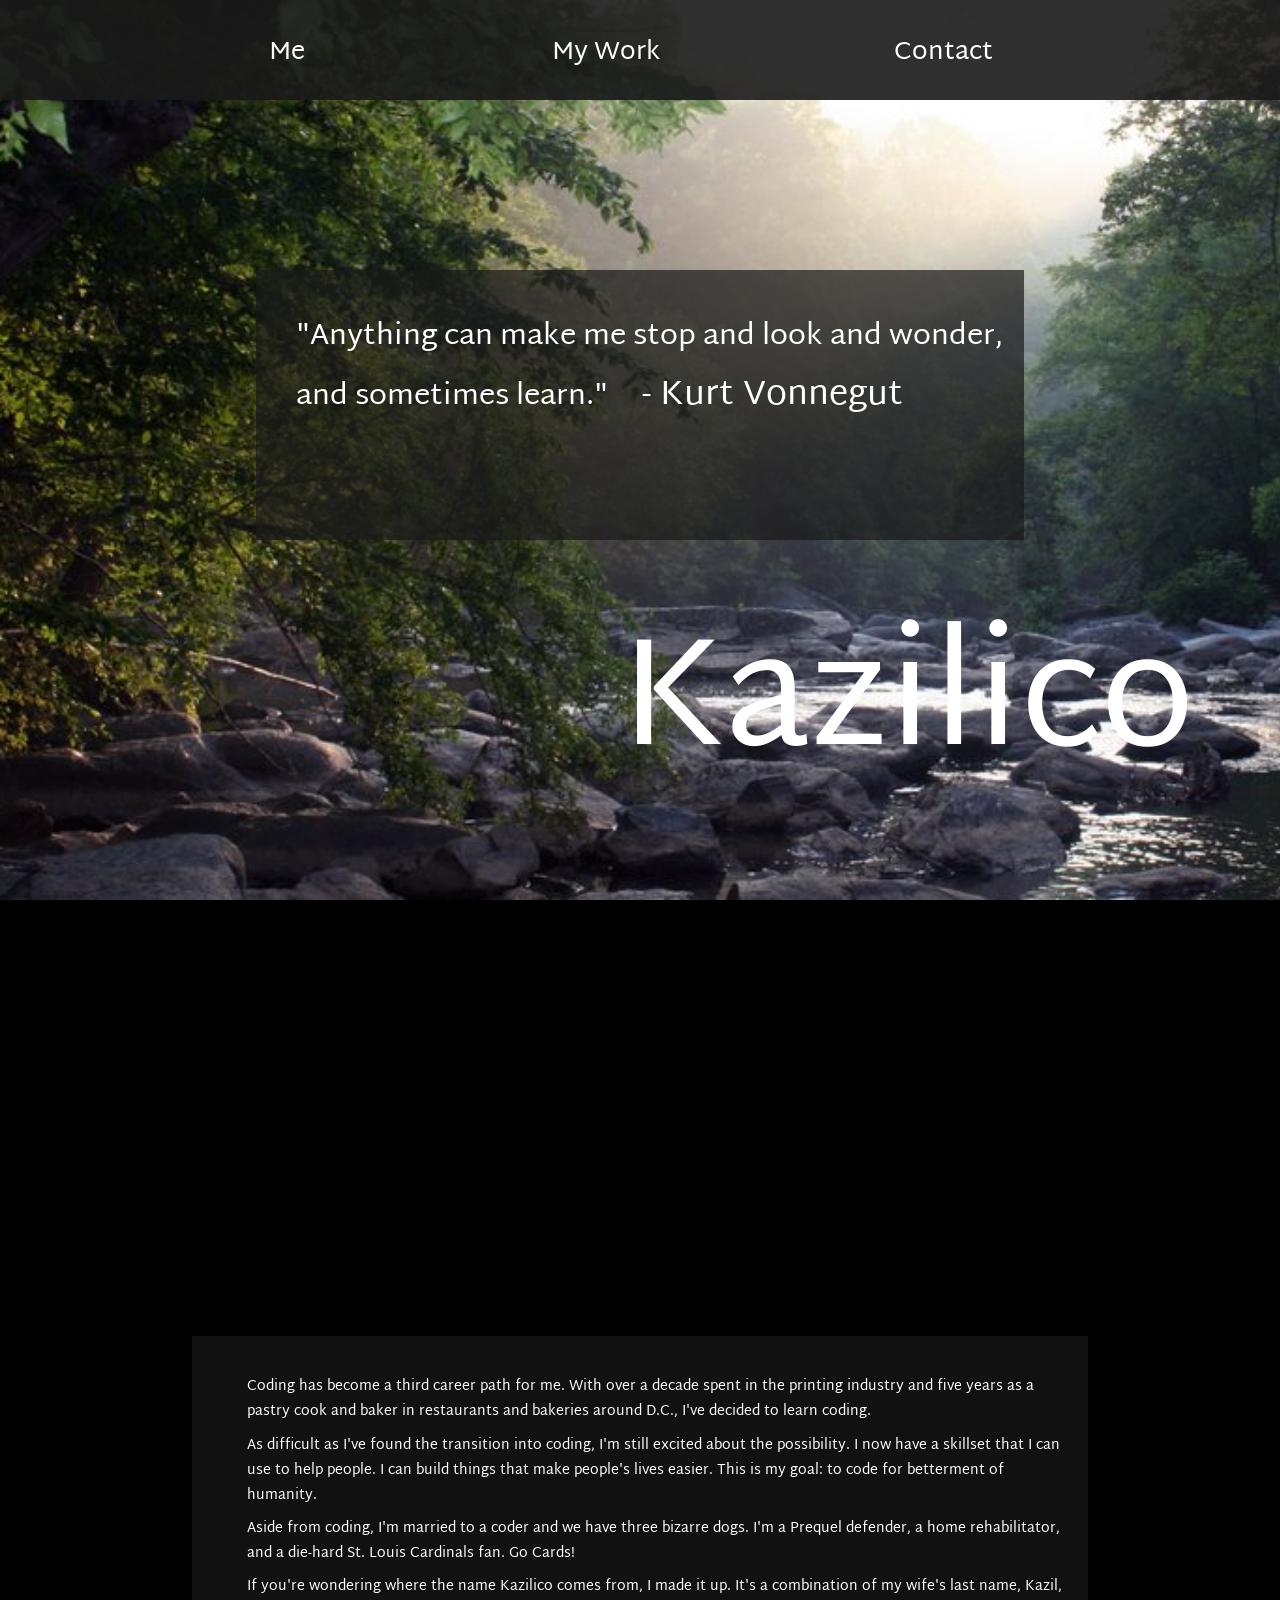
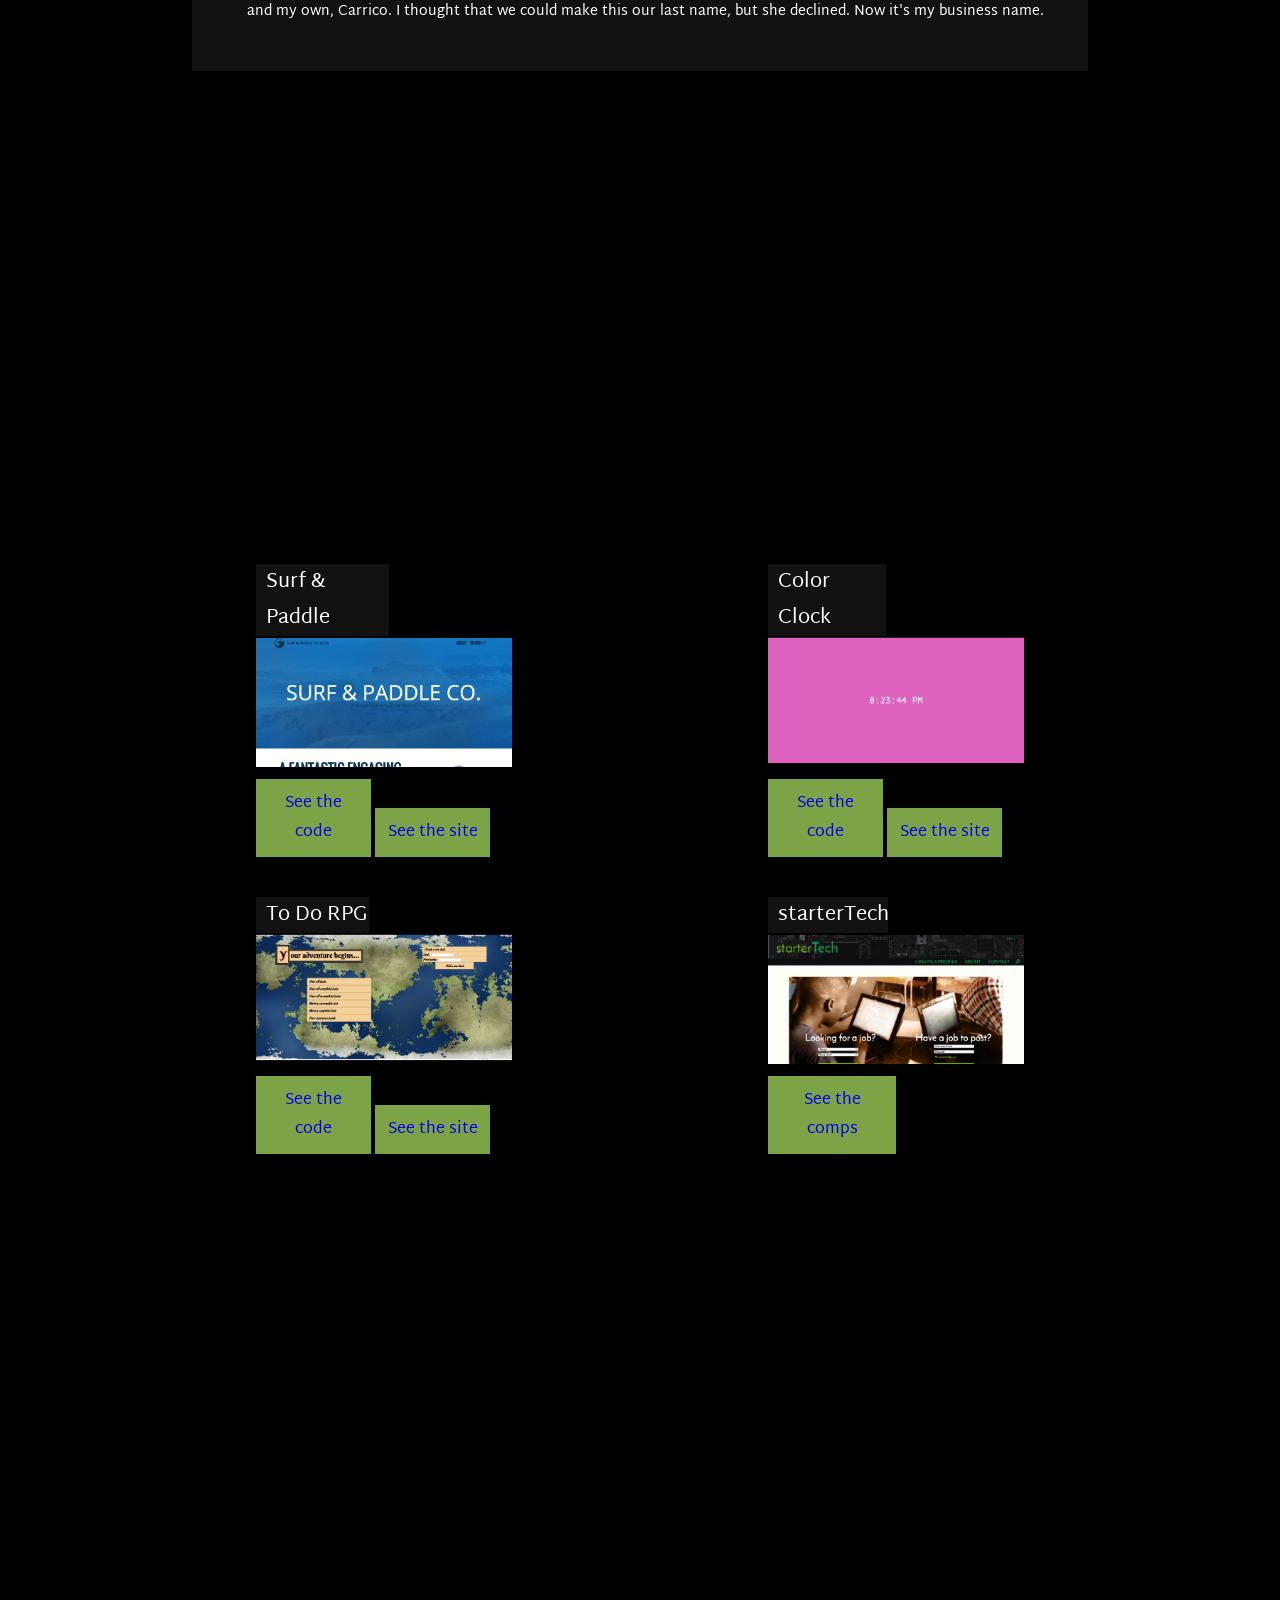
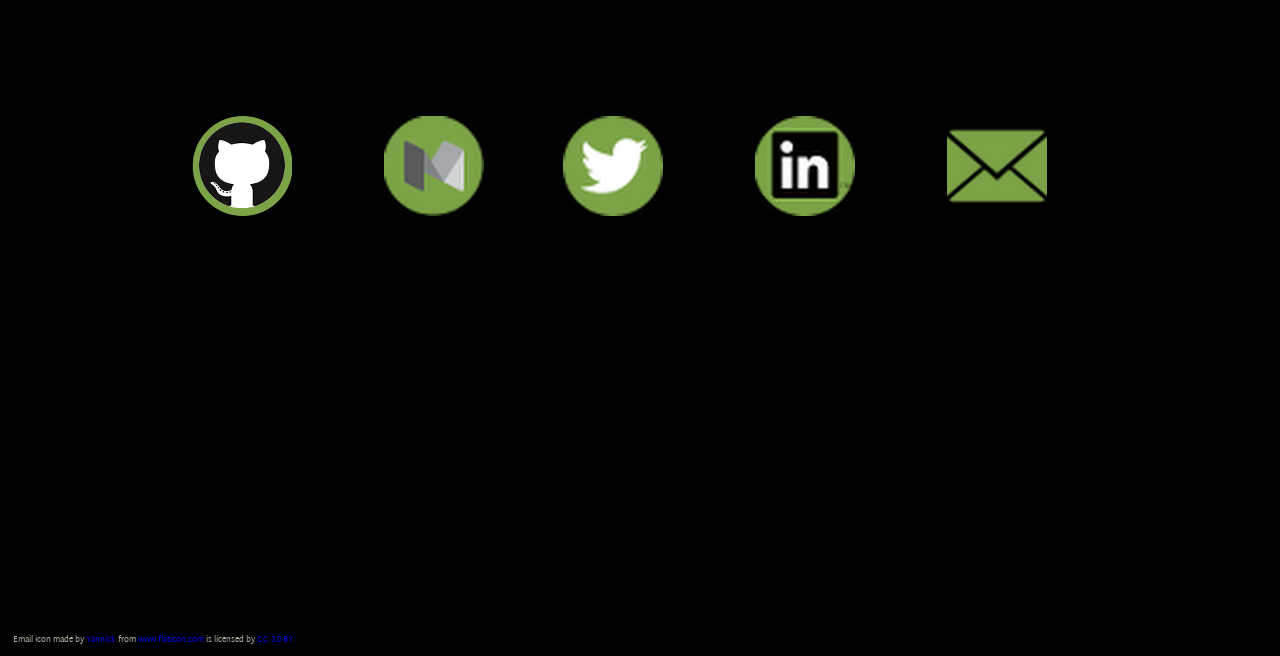
==== index.html @ 71687967 "Updating links." ====
<!DOCTYPE html>
<html>
	<head>
		<title>Kazilico</title>
		<script src="libs/jquery.js"></script>
		<link type="text/css" rel="stylesheet" href="portfolio.css"/>
		<link href='https://fonts.googleapis.com/css?family=Martel+Sans:400,800' rel='stylesheet' type='text/css'>
	</head>	
	<body>	
		<div class="container">			
			<nav class="nav" id="nav">					
				<a class= "aboutMe" id="aboutMe" href="#aboutMeSection">Me</a> 
				<a class="myWork" id="myWork" href="#myWorkSection">My Work</a>
				<a class="contact" id="contactPage" href="#contactPageSection">Contact</a>	
				<div class="fixed">
					<a class="name" id="landingPage" href="#landingPageSection">Kazilico</a>
				</div>		
			</nav>				
			<div class="intro" id="landingPageSection">
				<div class="quoteContainer">
					<p class="quote">"Anything can make me stop and look and wonder, and sometimes learn."</p>
					<p class="author">- Kurt Vonnegut</p>
				</div>	
			</div>
			<div class="kazilico" id="aboutMeSection">
				<div class="bioContainer">
					<p class="bio1">Coding has become a third career path for me. With over a decade spent in the printing industry and five years as a pastry cook and baker in restaurants and bakeries around D.C., I've decided to learn coding.</p>
					<p class="bio2">As difficult as I've found the transition into coding, I'm still excited about the possibility. I now have a skillset that I can use to help people. I can build things that make people's lives easier. This is my goal: to code for betterment of humanity.</p>
					<p class="bio3">Aside from coding, I'm married to a coder and we have three bizarre dogs. I'm a Prequel defender, a home rehabilitator, and a die-hard St. Louis Cardinals fan. Go Cards!</p>
					<p class="bio4">If you're wondering where the name Kazilico comes from, I made it up. It's a combination of my wife's last name, Kazil, and my own, Carrico. I thought that we could make this <bold>our</bold> last name, but she declined. Now it's my business name.</p>
				</div>
			</div>
			<div class="workPage" id="myWorkSection">
				<div class="sAndP">
					<p class="surfAndPaddleText">Surf & Paddle</p>
					<image class="surfAndPaddle" src="images/surfandpaddle.png" />
					<div class="sAndPCodeButton">
						<a href="https://github.com/Kazilico/surf-paddle/tree/gh-pages">
							See the code 
						</a>
					</div>
					<div class="sAndPSiteButton">
						<a href="http://kazilico.github.io/projects/surf-paddle/surf-paddle.html">
							See the site 
						</a>
					</div>
				</div>
				<div class="colorClock">
					<p class="colorClockText">Color Clock</p>
					<image class="colorClockImg" src="images/colorclock.png" />
							<!--
							<div class="descriptions">
								<p>Color Clock is a clock that transforms the six digits of the current time into a hexidecimal color code and automatically changes the background color to reflect this.</p>
								<div class="colorClockButton">See the code
									<a href="https://github.com/Kazilico/color-clock/tree/gh-pages" />
								</div>
							</div>
							-->
					<div class="colorClockCodeButton">
						<a href="https://github.com/Kazilico/color-clock/tree/gh-pages">
							See the code 
						</a>
					</div>
					<div class="colorClockSiteButton">
						<a href="http://kazilico.github.io/projects/color-clock/color-clock.html">
							See the site
						</a>
					</div>
				</div>					
				<div class="tDRPG">
					<p class="toDoRPGText">To Do RPG</p>
					<image class="toDoRPG" src="images/todorpg.png" />
					<div class="tDRPGCodeButton">
						<a href="https://github.com/Kazilico/todo-rpg/tree/master/public">
							See the code
						</a>
					</div>
					<div class="tDRPGSiteButton">
						<a href="https://github.com/Kazilico/Kazilico.github.io/blob/master/todo-rpg.pdf">
							See the site
						</a>
					</div>
				</div>
				<div class="sT">
					<p class="starterTechText">starterTech</p>
					<image class="starterTech" src="images/starterTech.png" />
					<div class="sTCompButton">
						<a href="https://github.com/Kazilico/Kazilico.github.io/blob/master/images/starterTechSuccessResults.pdf	">
							See the comps
						</a>
					</div>	
				</div>
			</div>
			<div class="contactPage" id="contactPageSection">
				<a href="https://github.com/Kazilico" class="github"></a>
				<a href="https://medium.com/@TheRealJoshCarrico" class="medium"><img src="images/MediumGreen.png" /></a>
				<a href="https://twitter.com/realjoshcarrico" class="twitter"><img src="images/TwitterGreen.png" /></a>
				<a href="https://www.linkedin.com/in/kazilico" class="linkedIn"><img src="images/LinkedInGreen.png" /></a>
				<a href="mailto:kazilico@gmail.com" class="email"><img src="images/close-envelope.png" /></a>
				<div class="credit">Email icon made by <a href="http://www.flaticon.com/authors/yannick" title="Yannick">Yannick</a> from <a href="http://www.flaticon.com" title="Flaticon">www.flaticon.com</a> is licensed by <a href="http://creativecommons.org/licenses/by/3.0/" title="Creative Commons BY 3.0" target="_blank">CC 3.0 BY</a></div>
			</div>
		</div>

		<script src="index.js"></script>

	</body>	
</html>
---- portfolio.css ----
* {
  margin: 0;
  padding: 0;
  box-sizing: border-box;
  -webkit-font-smoothing: antialiased;
  text-decoration: none;
}

body {
    background-image: url(images/difficultrunscaled.jpg) !important;
    background-repeat: no-repeat !important;
    background-size: cover !important;
    background-position: 0% 0% !important;
    background-attachment: fixed !important;
    background-color: #000000 !important;
}

.container {
	width: 100%;
	height: 100vh;
	text-decoration: none;
}

.nav {
	width: 100%;
	height: 100px;
	position: fixed;
	top: 0px;
	left: 0px;
	z-index: 2;
	background-image: -webkit-linear-gradient(top, rgba(25, 25, 25, 0.9) 0%, rgba(25, 25, 25, 0.9) 100%);
}

a:link, a:visited {
	text-decoration: none;
}

.aboutMe {
	font-family: 'Martel Sans', sans-serif;
	position: relative;
	display: inline-block;
	top: 30%;
	left: 21%;
	font-size: 2vw;
	color: white;
	text-decoration: none
}

a.aboutMe:hover {
	color: #B9B5A9;
}

a.aboutMe:focus {
	color: #7CA447;
}

.myWork {
	font-family: 'Martel Sans', sans-serif;
	position: relative;
	display: inline-block;
	top: 30%;
	left: 40%;
	font-size: 2vw;
	color: white;
}

a.myWork:hover {
	color: #B9B5A9;
}

a.myWork:focus {
	color: #7CA447;
}

.contact {
	font-family: 'Martel Sans', sans-serif;
	position: relative;
	display: inline-block;
	top: 30%;
	left: 58%;
	font-size: 2vw;
	color: white;
}

a.contact:hover {
	color: #B9B5A9;
}

a.contact:focus {
	color: #7CA447;
}

.fixed {
	width: 45%;
	height: 20vh;
	position: fixed;
	bottom: 20%;
	right: 0%;
	z-index: 1;
	background-image: -webkit-linear-gradient(top, #FFFFFF 0, rgba(255, 255, 255, 0) 0%, rgba(255, 255, 255, 0) 100%);
}

.name {
	position: absolute;
	font-family: 'Martel Sans', sans-serif, bolder;
	font-size: 12vw;
	color: white;
	top: 15%;
	right: 15%;
	text-decoration: none;
}

a.name:hover {
	color: #B9B5A9;
}

.intro {
	width: 100%;
	height: 100vh;
	position: relative;
	top: 0px;
	left: 0px;
	background-image: -webkit-linear-gradient(top, #FFFFFF 0, rgba(255, 255, 255, 0) 0%, rgba(255, 255, 255, 0) 100%);
}

.quoteContainer {
	width: 60%;
	height: 30vh;
	position: relative;
	top: 30%;
	margin-left: 20%;
	padding: 20px;
	z-index: 1;
	background-image: -webkit-linear-gradient(top, rgba(25, 25, 25, 0.7) 0%, rgba(25, 25, 25, 0.7) 100%);
}

.quote {
	font-family: 'Martel Sans', sans-serif;
	position: relative;
	display: inline;
	top: 20px;
	left: 20px;
	font-size: 2.3vw;
	color: white;
	z-index: 1;
}

.author {
	font-family: 'Martel Sans', sans-serif;
	position: relative;
	display: inline;
	top: 20px;
	left: 50px;
	font-size: 2.7vw;
	color: white;
	z-index: 1;
}

.bioContainer {
	width: 70%;
	position: relative;
	top: 20%;
	margin-left: 15%;
	margin-right: 15%;
	margin-top: 20%;
	margin-bottom:20%;
	padding: 3%;
	z-index: 1;
	background-image: -webkit-linear-gradient(top, rgba(25, 25, 25, 0.7) 0%, rgba(25, 25, 25, 0.7) 100%);
}

.bio1 {
	font-family: 'Martel Sans', sans-serif;
	position: relative;
	display: inline-block;
	width: 100%;
	padding-bottom: 1%;
	left: 2%;
	font-size: 1.1vw;
	color: white;
	z-index: 1;
}

.bio2 {
	font-family: 'Martel Sans', sans-serif;
	position: relative;
	display: inline-block;
	width: 100%;
	padding-bottom: 1%;
	left: 2%;
	font-size: 1.1vw;
	color: white;
	z-index: 1;
}

.bio3 {
	font-family: 'Martel Sans', sans-serif;
	position: relative;
	display: inline-block;
	width: 100%;
	padding-bottom: 1%;
	left: 2%;
	font-size: 1.1vw;
	color: white;
	z-index: 1;
}

.bio4 {
	font-family: 'Martel Sans', sans-serif;
	position: relative;
	display: inline-block;
	width: 100%;
	padding-bottom: 1%;
	left: 2%;
	font-size: 1.1vw;
	color: white;
	z-index: 1;
}

.links {
	font-family: 'Martel Sans', sans-serif;
	position: absolute;
	display: inline-block;
	top: 40%;
	right: 20%;
	font-size: 35px;
	color: white;
	z-index: 1;
}

.kazilico {
	width: 100%;
	height: 100vh;
	position: relative;
	top: 0px;
	left: 0px;
}


.workPage {
	width: 100%;
	height: 100vh;
	position: relative;
	top: 0px;
	left: 0px;
}

.activator:hover {
	width: 150%;
	-webkit-transition: width 2000;
	z-index: 1000;
}

.sAndP {
	position: absolute;
	display: inline-block;
	width: 20%;
	top: 12%;
	left: 20%;
	text-decoration: none;
}

.surfAndPaddle {
	width: 100%;
	position: relative;
	top: 2px;
}

.surfAndPaddleText {
	font-family: 'Martel Sans', sans-serif;
	position: relative;
	width: 52%;
	padding-left: 10px;
	color: white;
	font-size: 20px;
	background-image: -webkit-linear-gradient(top, rgba(25, 25, 25, 0.7) 0%, rgba(25, 25, 25, 0.7) 100%);
}

.sAndPCodeButton {
	font-family: 'Martel Sans', sans-serif;
	position: relative;
	display: inline-block;
	margin-top: 10px;
	padding: 10px;
	background-color: #7CA447;
	color: white;
	width: 45%;
	text-align: center;
	text-decoration: none;
}

.sAndPSiteButton {
	font-family: 'Martel Sans', sans-serif;
	position: relative;
	display: inline-block;
	margin-top: 10px;
	padding: 10px;
	background-color: #7CA447;
	color: white;
	width: 45%;
	text-align: center;
	text-decoration: none;
}

.colorClock {
	position: absolute;
	display: inline-block;
	width: 20%;
	top: 12%;
	left: 60%;
	float: right;
}

.colorClockText {
	font-family: 'Martel Sans', sans-serif;
	position: relative;
	width: 46%;
	padding-left: 10px;
	color: white;
	font-size: 20px;
	background-image: -webkit-linear-gradient(top, rgba(25, 25, 25, 0.7) 0%, rgba(25, 25, 25, 0.7) 100%);
}

.colorClockImg {
	width: 100%;
	position: relative;
}

.colorClockCodeButton {
	font-family: 'Martel Sans', sans-serif;
	position: relative;
	display: inline-block;
	margin-top: 10px;
	padding: 10px;
	background-color: #7CA447;
	color: white;
	width: 45%;
	text-align: center;
	text-decoration: none;
}

.colorClockSiteButton {
	font-family: 'Martel Sans', sans-serif;
	position: relative;
	display: inline-block;
	margin-top: 10px;
	padding: 10px;
	background-color: #7CA447;
	color: white;
	width: 45%;
	text-align: center;
	text-decoration: none;
}

.tDRPG {
	position: absolute;
	display: inline-block;
	width: 20%;
	top: 49%;
	left: 20%;
}

.toDoRPG {
	width: 100%;
	position: relative;
}

.toDoRPGText {
	font-family: 'Martel Sans', sans-serif;
	position: relative;
	width: 44%;
	padding-left: 10px;
	color: white;
	font-size: 20px;
	background-image: -webkit-linear-gradient(top, rgba(25, 25, 25, 0.7) 0%, rgba(25, 25, 25, 0.7) 100%);
}

.tDRPGCodeButton {
	font-family: 'Martel Sans', sans-serif;
	position: relative;
	display: inline-block;
	margin-top: 10px;
	padding: 10px;
	background-color: #7CA447;
	color: white;
	width: 45%;
	text-align: center;
	text-decoration: none;
}

.tDRPGSiteButton {
	font-family: 'Martel Sans', sans-serif;
	position: relative;
	display: inline-block;
	margin-top: 10px;
	padding: 10px;
	background-color: #7CA447;
	color: white;
	width: 45%;
	text-align: center;
	text-decoration: none;
}

.sT {
	position: absolute;
	display: inline-block;
	width: 20%;
	top: 49%;
	left: 60%;
}

.starterTech {
	width: 100%;
	position: relative;
	top: 2px;
}

.starterTechText {
	font-family: 'Martel Sans', sans-serif;
	position: relative;
	width: 47%;
	padding-left: 10px;
	color: white;
	font-size: 20px;
	background-image: -webkit-linear-gradient(top, rgba(25, 25, 25, 0.7) 0%, rgba(25, 25, 25, 0.7) 100%);
}

.sTCompButton {
	font-family: 'Martel Sans', sans-serif;
	position: relative;
	display: inline-block;
	margin-top: 10px;
	padding: 10px;
	background-color: #7CA447;
	color: white;
	width: 50%;
	text-align: center;
	text-decoration: none;
}

.contactPage {
	width: 100%;
	height: 100vh;
	position: relative;
	top: 0px;
	left: 0px;
}

.credit {
	position: absolute;
	left: 1%;
	bottom: 1%;
	font-family: 'Martel Sans', sans-serif;
	font-size: 8px;
	color: #B9B5A9;
	text-decoration: none;
}

@media screen and (max-width: 1600px) {

	.github, .medium, .twitter, .linkedIn, .email {
		position: absolute;
		width: 100px;

		top: 40%;
	}

	.github {
		left: 15%;
		content:url("images/GithubGreen.png");
	}

	.medium {
		left: 30%;
		content:url("images/MediumGreen.png");
	}

	.twitter {
		left: 44%;
		content:url("images/TwitterGreen.png");
	}

	.linkedIn {
		left: 59%;
		content:url("images/LinkedInGreen.png");
	}

	.email {
		left: 74%;
		content:url("images/close-envelope.png");
	}
}

@media screen and (max-width: 1200px) {
	.github {
		top: 75%;
		left: 15%;
		content:url("images/GithubGreenSmall.png");
	}

	.medium {
		top: 60%;
		left: 30%;
		content:url("images/MediumGreenSmall.png");
	}

	.twitter {
		top: 45%;
		left: 44%;
		content:url("images/TwitterGreenSmall.png");
	}

	.linkedIn {
		top: 30%;
		left: 59%;
		content:url("images/LinkedInGreenSmall.png");
	}

	.email {
		top: 15%;
		left: 74%;
		content:url("images/close-envelopeSmall.png");
	}
}

@media screen and (max-width: 660px) {


@media screen and (max-width: 600px) {
	.aboutMe {
		top: 30%;
		left: 21%;
		font-size: 3.5vw;
	}

	.myWork {
		top: 30%;
		left: 37%;
		font-size: 3.5vw;
	}

	.contact {
		top: 30%;
		left: 50%;
		font-size: 3.5vw;
	}

	.fixed {
		bottom: 12%;
		right: -24%;
	}

	.name {
		transform: rotate(270deg);
		transform-origin: ;
	}

	.quoteContainer {
		width: 70%;
		height: 30vh;
		top: 25%;
		margin-left: 15%;
		padding: 20px;

	}

	.quote {
		top: 20px;
		left: 20px;
		font-size: 4.15vw;
	}

	.author {
		display: inline-block;
		top: 20px;
		left: 120px;
		font-size: 4.5vw;
	}

	.bioContainer {
		width: 70%;
		height: 74vh;
	}

	.bio1 {
		width: 95%;
		padding-bottom: 6%;
		left: 2%;
		font-size: 2.4vw;
	}

	.bio2 {
		width: 95%;
		padding-bottom: 6%;
		left: 2%;
		font-size: 2.4vw;
	}

	.bio3 {
		width: 95%;
		padding-bottom: 6%;
		left: 2%;
		font-size: 2.4vw;
	}

	.bio4 {
		width: 95%;
		padding-bottom: 6%;
		left: 2%;
		font-size: 2.4vw;
	}

	.sAndP {
		width: 35%;
		top: 20%;
		left: 10%;
	}

	.surfAndPaddleText {
		width: 100%;
		font-size: 15px;
		text-align: center;
		padding: 10px;
	}

	.sAndPCodeButton {
		display: block;
		margin-top: 10px;
		width: 100%;
	}

	.sAndPSiteButton {
		display: block;
		width: 100%;
	}

	.colorClock {
		width: 35%;
		top: 20%;
		left: 50%;
	}

	.colorClockText {
		width: 100%;
		font-size: 15px;
		text-align: center;
		padding: 10px;
	}

	.colorClockCodeButton {
		display: block;
		margin-top: 10px;
		width: 100%;
	}

	.colorClockSiteButton {
		display: block;
		width: 100%;
	}

	.tDRPG {
		width: 35%;
		top: 59%;
		left: 10%;
	}

	.toDoRPG {
		width: 100%;
		position: relative;
	}

	.toDoRPGText {
		width: 100%;
		font-size: 15px;
		text-align: center;
		padding: 10px;	}

	.tDRPGCodeButton {
		display: block;
		margin-top: 10px;
		width: 100%;
	}

	.tDRPGSiteButton {
		display: block;
		width: 100%;
	}

	.sT {
		width: 35%;
		top: 59%;
		left: 50%;
	}

	.starterTech {
		width: 100%;
		position: relative;
	}

	.starterTechText {
		width: 100%;
		font-size: 15px;
		text-align: center;
		padding: 10px;
	}

	.sTCompButton {
		display: block;
		margin-top: 10px;
		width: 100%;
	}

}
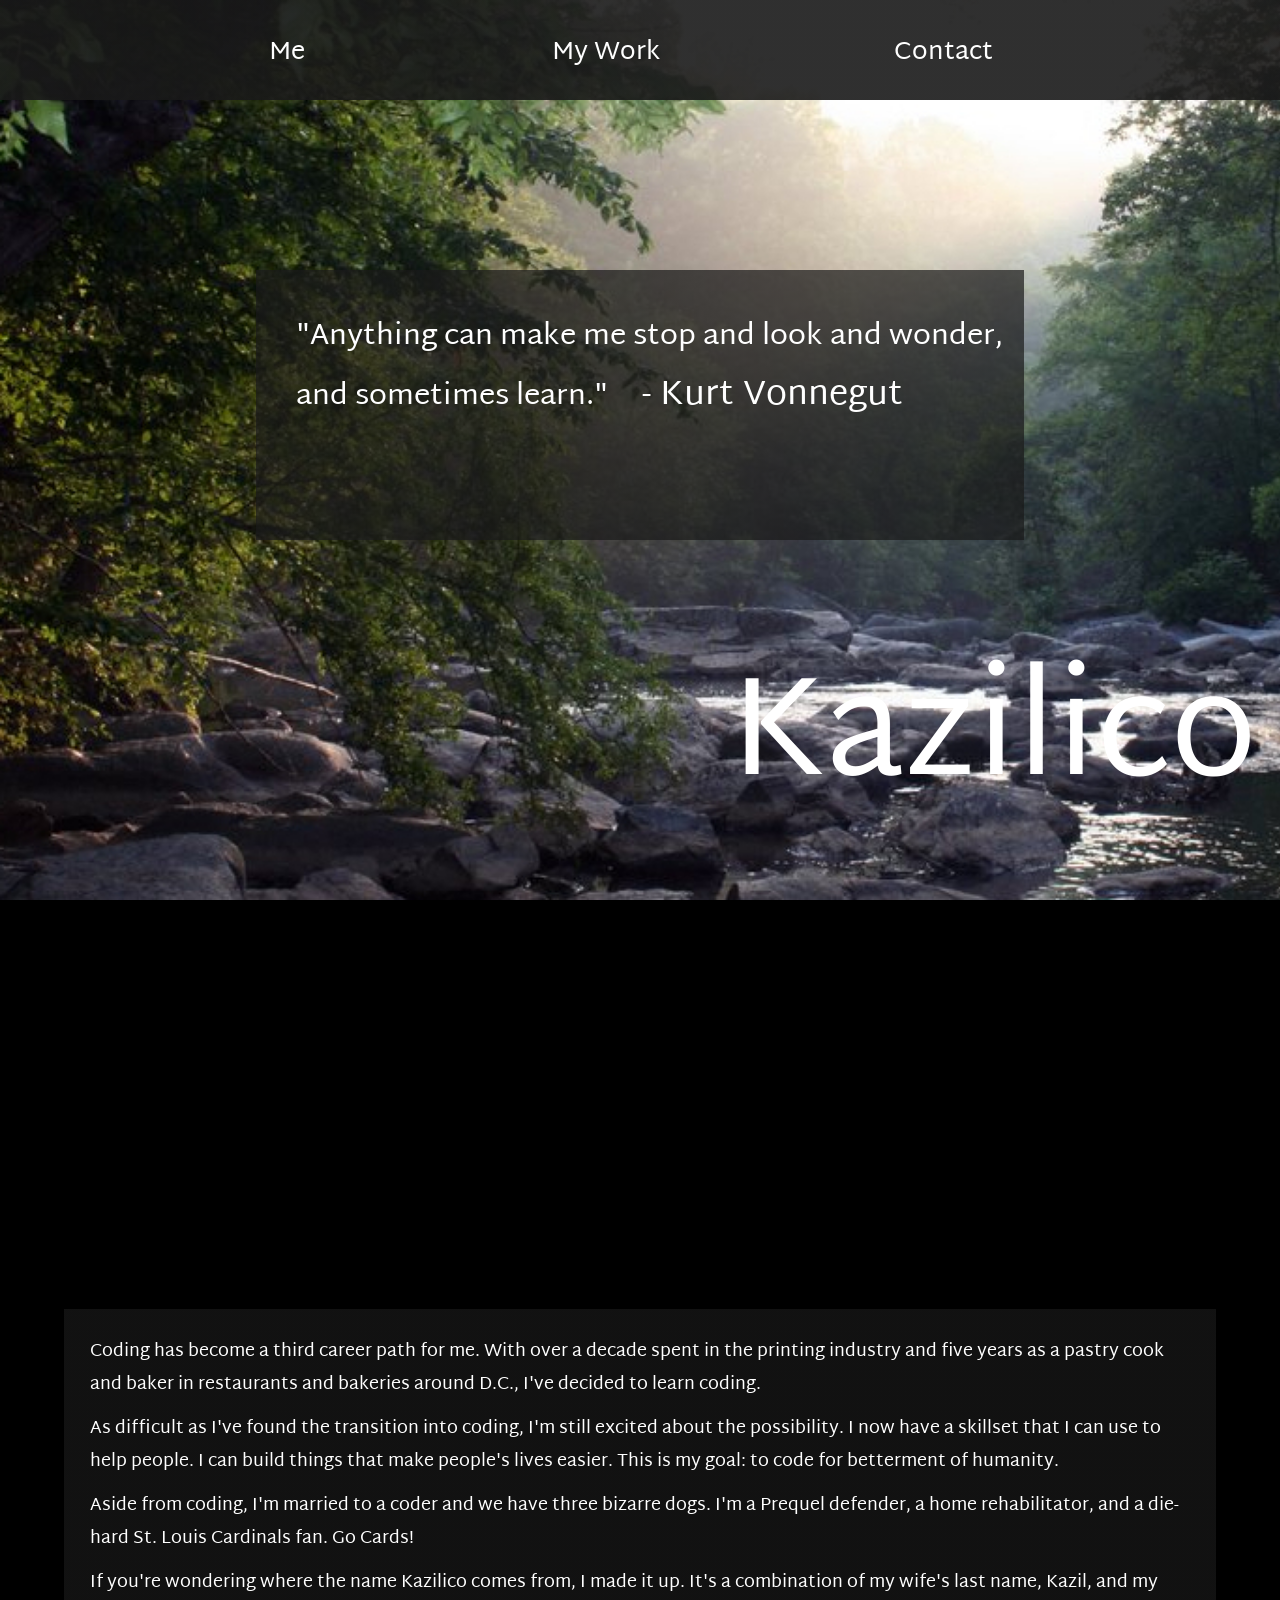
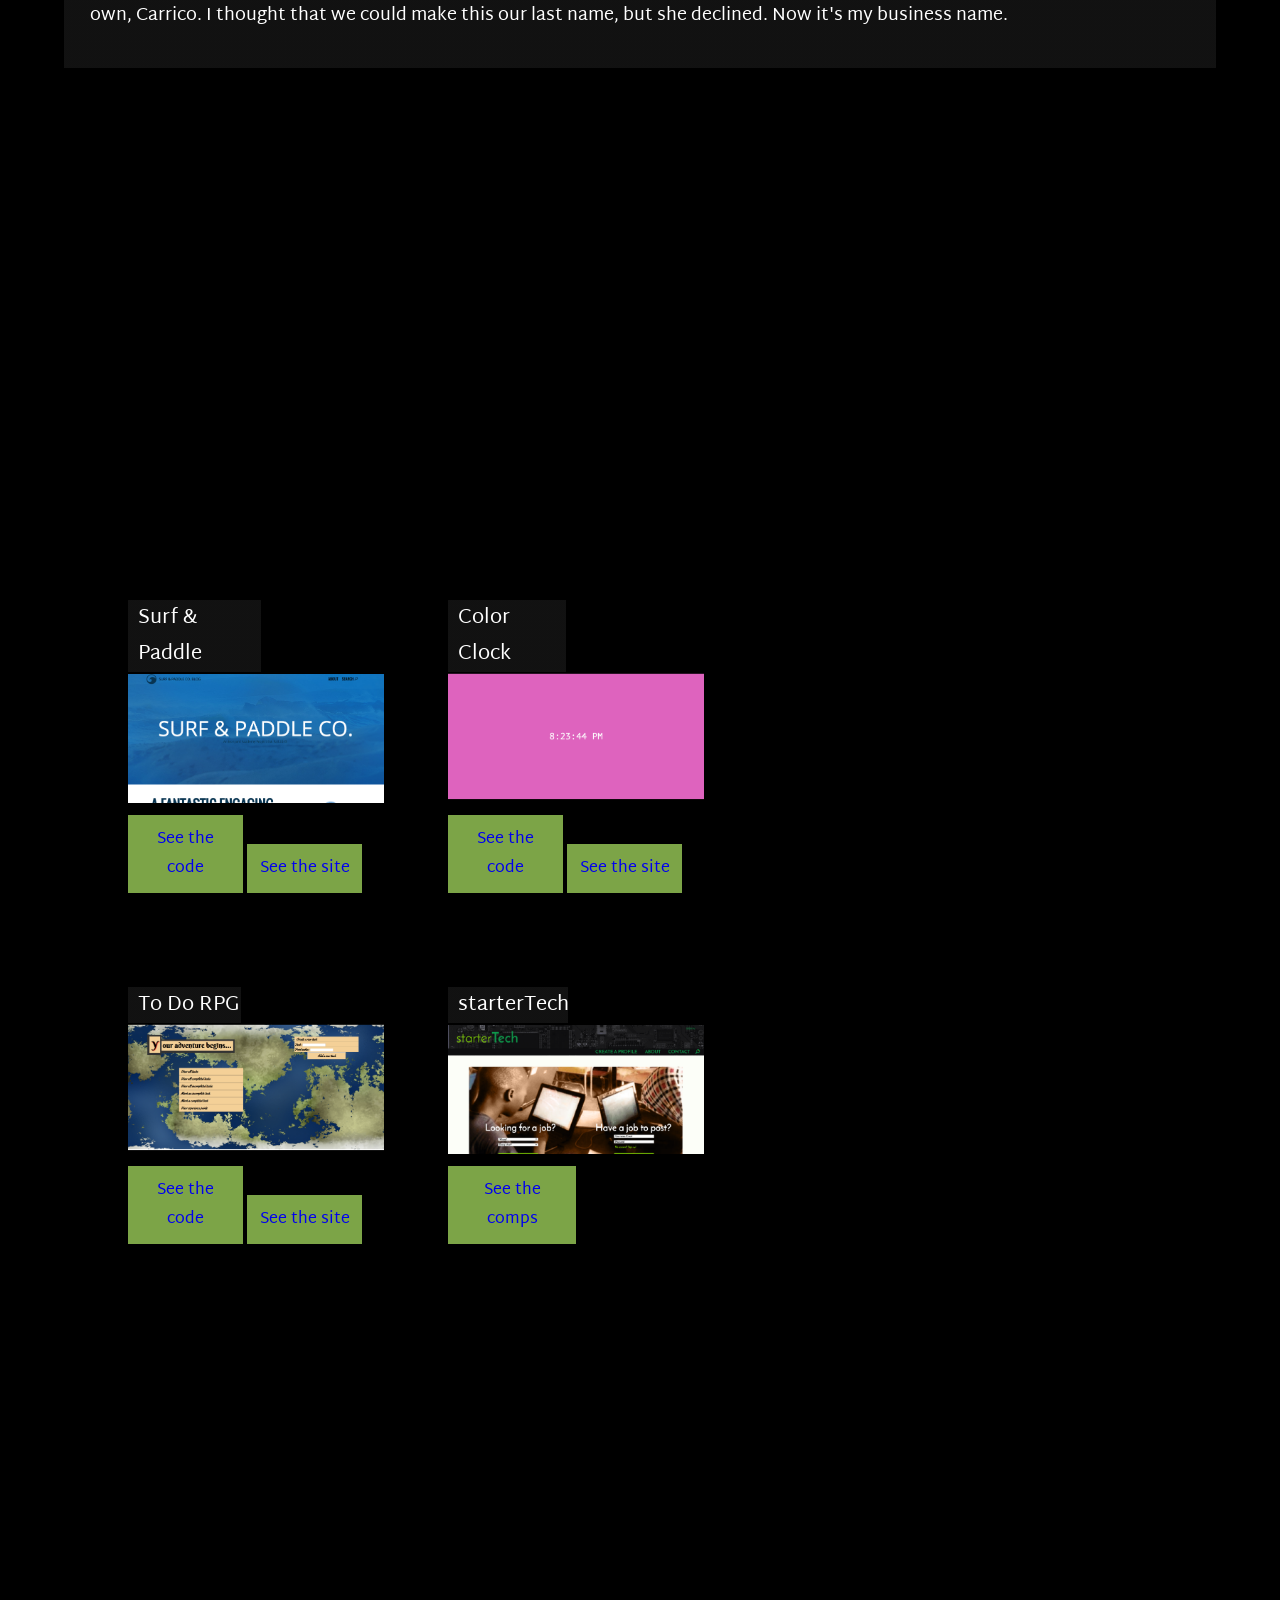
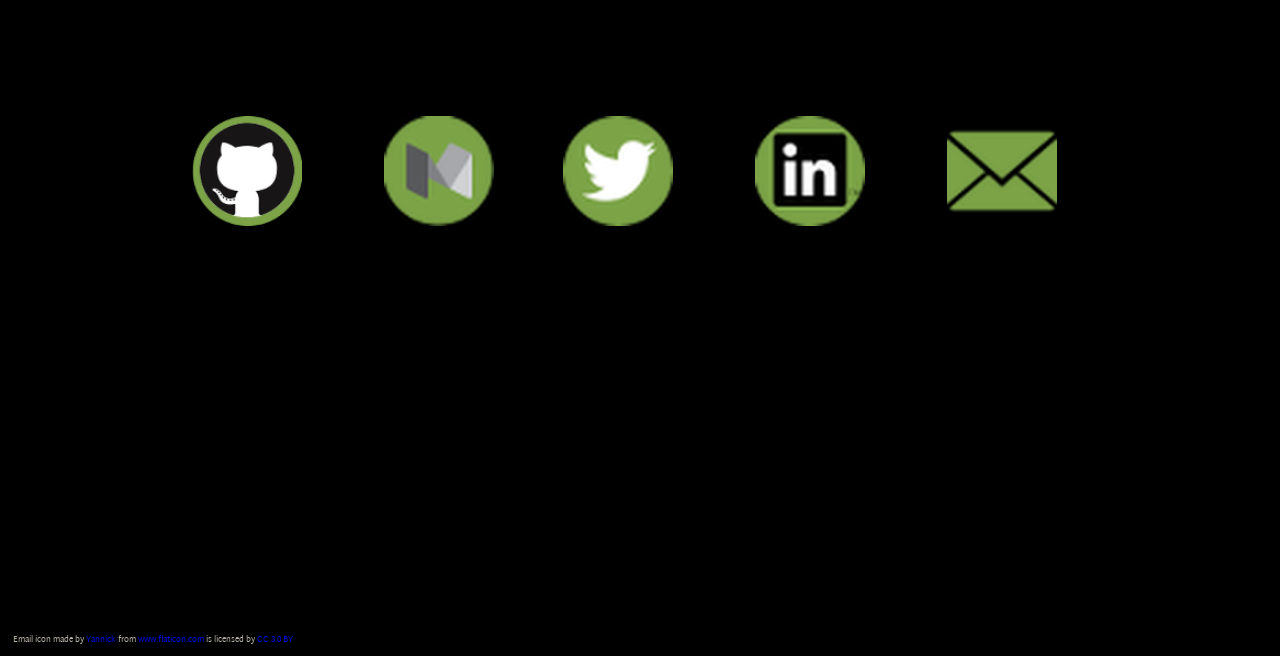
==== commit eb7323c4: "fixing some responsive mobile issues iPad" ====
--- a/index.html
+++ b/index.html
@@ -76,7 +76,7 @@
 						</a>
 					</div>
 					<div class="tDRPGSiteButton">
-						<a href="https://github.com/Kazilico/Kazilico.github.io/blob/master/todo-rpg.pdf">
+						<a href="https://github.com/Kazilico/Kazilico.github.io/blob/master/images/todo-rpg.pdf">
 							See the site
 						</a>
 					</div>
@@ -92,7 +92,7 @@
 				</div>
 			</div>
 			<div class="contactPage" id="contactPageSection">
-				<a href="https://github.com/Kazilico" class="github"></a>
+				<a href="https://github.com/Kazilico" class="github" /></a>
 				<a href="https://medium.com/@TheRealJoshCarrico" class="medium"><img src="images/MediumGreen.png" /></a>
 				<a href="https://twitter.com/realjoshcarrico" class="twitter"><img src="images/TwitterGreen.png" /></a>
 				<a href="https://www.linkedin.com/in/kazilico" class="linkedIn"><img src="images/LinkedInGreen.png" /></a>
--- a/portfolio.css
+++ b/portfolio.css
@@ -15,453 +15,277 @@
     background-color: #000000 !important;
 }
 
-.container {
-	width: 100%;
-	height: 100vh;
-	text-decoration: none;
-}
-
-.nav {
-	width: 100%;
-	height: 100px;
-	position: fixed;
-	top: 0px;
-	left: 0px;
-	z-index: 2;
-	background-image: -webkit-linear-gradient(top, rgba(25, 25, 25, 0.9) 0%, rgba(25, 25, 25, 0.9) 100%);
-}
-
-a:link, a:visited {
-	text-decoration: none;
-}
-
-.aboutMe {
-	font-family: 'Martel Sans', sans-serif;
-	position: relative;
-	display: inline-block;
-	top: 30%;
-	left: 21%;
-	font-size: 2vw;
-	color: white;
-	text-decoration: none
-}
-
-a.aboutMe:hover {
-	color: #B9B5A9;
-}
-
-a.aboutMe:focus {
-	color: #7CA447;
-}
-
-.myWork {
-	font-family: 'Martel Sans', sans-serif;
-	position: relative;
-	display: inline-block;
-	top: 30%;
-	left: 40%;
-	font-size: 2vw;
-	color: white;
-}
-
-a.myWork:hover {
-	color: #B9B5A9;
-}
-
-a.myWork:focus {
-	color: #7CA447;
-}
-
-.contact {
-	font-family: 'Martel Sans', sans-serif;
-	position: relative;
-	display: inline-block;
-	top: 30%;
-	left: 58%;
-	font-size: 2vw;
-	color: white;
-}
-
-a.contact:hover {
-	color: #B9B5A9;
-}
-
-a.contact:focus {
-	color: #7CA447;
-}
-
-.fixed {
-	width: 45%;
-	height: 20vh;
-	position: fixed;
-	bottom: 20%;
-	right: 0%;
-	z-index: 1;
-	background-image: -webkit-linear-gradient(top, #FFFFFF 0, rgba(255, 255, 255, 0) 0%, rgba(255, 255, 255, 0) 100%);
-}
-
-.name {
-	position: absolute;
-	font-family: 'Martel Sans', sans-serif, bolder;
-	font-size: 12vw;
-	color: white;
-	top: 15%;
-	right: 15%;
-	text-decoration: none;
-}
-
-a.name:hover {
-	color: #B9B5A9;
-}
-
-.intro {
-	width: 100%;
-	height: 100vh;
-	position: relative;
-	top: 0px;
-	left: 0px;
-	background-image: -webkit-linear-gradient(top, #FFFFFF 0, rgba(255, 255, 255, 0) 0%, rgba(255, 255, 255, 0) 100%);
-}
-
-.quoteContainer {
-	width: 60%;
-	height: 30vh;
-	position: relative;
-	top: 30%;
-	margin-left: 20%;
-	padding: 20px;
-	z-index: 1;
-	background-image: -webkit-linear-gradient(top, rgba(25, 25, 25, 0.7) 0%, rgba(25, 25, 25, 0.7) 100%);
-}
-
-.quote {
-	font-family: 'Martel Sans', sans-serif;
-	position: relative;
-	display: inline;
-	top: 20px;
-	left: 20px;
-	font-size: 2.3vw;
-	color: white;
-	z-index: 1;
-}
-
-.author {
-	font-family: 'Martel Sans', sans-serif;
-	position: relative;
-	display: inline;
-	top: 20px;
-	left: 50px;
-	font-size: 2.7vw;
-	color: white;
-	z-index: 1;
-}
-
-.bioContainer {
-	width: 70%;
-	position: relative;
-	top: 20%;
-	margin-left: 15%;
-	margin-right: 15%;
-	margin-top: 20%;
-	margin-bottom:20%;
-	padding: 3%;
-	z-index: 1;
-	background-image: -webkit-linear-gradient(top, rgba(25, 25, 25, 0.7) 0%, rgba(25, 25, 25, 0.7) 100%);
-}
-
-.bio1 {
-	font-family: 'Martel Sans', sans-serif;
-	position: relative;
-	display: inline-block;
-	width: 100%;
-	padding-bottom: 1%;
-	left: 2%;
-	font-size: 1.1vw;
-	color: white;
-	z-index: 1;
-}
-
-.bio2 {
-	font-family: 'Martel Sans', sans-serif;
-	position: relative;
-	display: inline-block;
-	width: 100%;
-	padding-bottom: 1%;
-	left: 2%;
-	font-size: 1.1vw;
-	color: white;
-	z-index: 1;
-}
-
-.bio3 {
-	font-family: 'Martel Sans', sans-serif;
-	position: relative;
-	display: inline-block;
-	width: 100%;
-	padding-bottom: 1%;
-	left: 2%;
-	font-size: 1.1vw;
-	color: white;
-	z-index: 1;
-}
-
-.bio4 {
-	font-family: 'Martel Sans', sans-serif;
-	position: relative;
-	display: inline-block;
-	width: 100%;
-	padding-bottom: 1%;
-	left: 2%;
-	font-size: 1.1vw;
-	color: white;
-	z-index: 1;
-}
-
-.links {
-	font-family: 'Martel Sans', sans-serif;
-	position: absolute;
-	display: inline-block;
-	top: 40%;
-	right: 20%;
-	font-size: 35px;
-	color: white;
-	z-index: 1;
-}
-
-.kazilico {
-	width: 100%;
-	height: 100vh;
-	position: relative;
-	top: 0px;
-	left: 0px;
-}
-
-
-.workPage {
-	width: 100%;
-	height: 100vh;
-	position: relative;
-	top: 0px;
-	left: 0px;
-}
-
-.activator:hover {
-	width: 150%;
-	-webkit-transition: width 2000;
-	z-index: 1000;
-}
-
-.sAndP {
-	position: absolute;
-	display: inline-block;
-	width: 20%;
-	top: 12%;
-	left: 20%;
-	text-decoration: none;
-}
-
-.surfAndPaddle {
-	width: 100%;
-	position: relative;
-	top: 2px;
-}
-
-.surfAndPaddleText {
-	font-family: 'Martel Sans', sans-serif;
-	position: relative;
-	width: 52%;
-	padding-left: 10px;
-	color: white;
-	font-size: 20px;
-	background-image: -webkit-linear-gradient(top, rgba(25, 25, 25, 0.7) 0%, rgba(25, 25, 25, 0.7) 100%);
-}
-
-.sAndPCodeButton {
-	font-family: 'Martel Sans', sans-serif;
-	position: relative;
-	display: inline-block;
-	margin-top: 10px;
-	padding: 10px;
-	background-color: #7CA447;
-	color: white;
-	width: 45%;
-	text-align: center;
-	text-decoration: none;
-}
-
-.sAndPSiteButton {
-	font-family: 'Martel Sans', sans-serif;
-	position: relative;
-	display: inline-block;
-	margin-top: 10px;
-	padding: 10px;
-	background-color: #7CA447;
-	color: white;
-	width: 45%;
-	text-align: center;
-	text-decoration: none;
-}
-
-.colorClock {
-	position: absolute;
-	display: inline-block;
-	width: 20%;
-	top: 12%;
-	left: 60%;
-	float: right;
-}
-
-.colorClockText {
-	font-family: 'Martel Sans', sans-serif;
-	position: relative;
-	width: 46%;
-	padding-left: 10px;
-	color: white;
-	font-size: 20px;
-	background-image: -webkit-linear-gradient(top, rgba(25, 25, 25, 0.7) 0%, rgba(25, 25, 25, 0.7) 100%);
-}
-
-.colorClockImg {
-	width: 100%;
-	position: relative;
-}
-
-.colorClockCodeButton {
-	font-family: 'Martel Sans', sans-serif;
-	position: relative;
-	display: inline-block;
-	margin-top: 10px;
-	padding: 10px;
-	background-color: #7CA447;
-	color: white;
-	width: 45%;
-	text-align: center;
-	text-decoration: none;
-}
-
-.colorClockSiteButton {
-	font-family: 'Martel Sans', sans-serif;
-	position: relative;
-	display: inline-block;
-	margin-top: 10px;
-	padding: 10px;
-	background-color: #7CA447;
-	color: white;
-	width: 45%;
-	text-align: center;
-	text-decoration: none;
-}
-
-.tDRPG {
-	position: absolute;
-	display: inline-block;
-	width: 20%;
-	top: 49%;
-	left: 20%;
-}
-
-.toDoRPG {
-	width: 100%;
-	position: relative;
-}
-
-.toDoRPGText {
-	font-family: 'Martel Sans', sans-serif;
-	position: relative;
-	width: 44%;
-	padding-left: 10px;
-	color: white;
-	font-size: 20px;
-	background-image: -webkit-linear-gradient(top, rgba(25, 25, 25, 0.7) 0%, rgba(25, 25, 25, 0.7) 100%);
-}
-
-.tDRPGCodeButton {
-	font-family: 'Martel Sans', sans-serif;
-	position: relative;
-	display: inline-block;
-	margin-top: 10px;
-	padding: 10px;
-	background-color: #7CA447;
-	color: white;
-	width: 45%;
-	text-align: center;
-	text-decoration: none;
-}
-
-.tDRPGSiteButton {
-	font-family: 'Martel Sans', sans-serif;
-	position: relative;
-	display: inline-block;
-	margin-top: 10px;
-	padding: 10px;
-	background-color: #7CA447;
-	color: white;
-	width: 45%;
-	text-align: center;
-	text-decoration: none;
-}
-
-.sT {
-	position: absolute;
-	display: inline-block;
-	width: 20%;
-	top: 49%;
-	left: 60%;
-}
-
-.starterTech {
-	width: 100%;
-	position: relative;
-	top: 2px;
-}
-
-.starterTechText {
-	font-family: 'Martel Sans', sans-serif;
-	position: relative;
-	width: 47%;
-	padding-left: 10px;
-	color: white;
-	font-size: 20px;
-	background-image: -webkit-linear-gradient(top, rgba(25, 25, 25, 0.7) 0%, rgba(25, 25, 25, 0.7) 100%);
-}
-
-.sTCompButton {
-	font-family: 'Martel Sans', sans-serif;
-	position: relative;
-	display: inline-block;
-	margin-top: 10px;
-	padding: 10px;
-	background-color: #7CA447;
-	color: white;
-	width: 50%;
-	text-align: center;
-	text-decoration: none;
-}
-
-.contactPage {
-	width: 100%;
-	height: 100vh;
-	position: relative;
-	top: 0px;
-	left: 0px;
-}
-
-.credit {
-	position: absolute;
-	left: 1%;
-	bottom: 1%;
-	font-family: 'Martel Sans', sans-serif;
-	font-size: 8px;
-	color: #B9B5A9;
-	text-decoration: none;
-}
-
 @media screen and (max-width: 1600px) {
+
+	.container {
+		width: 100%;
+		height: 100vh;
+		text-decoration: none;
+	}
+
+	.nav {
+		width: 100%;
+		height: 100px;
+		position: fixed;
+		top: 0px;
+		left: 0px;
+		z-index: 2;
+		background-image: -webkit-linear-gradient(top, rgba(25, 25, 25, 0.9) 0%, rgba(25, 25, 25, 0.9) 100%);
+	}
+
+	a:link, a:visited {
+		text-decoration: none;
+	}
+
+	.aboutMe, .myWork, .contact {
+		font-family: 'Martel Sans', sans-serif;
+		position: relative;
+		display: inline-block;
+		top: 30%;
+		font-size: 2vw;
+		color: white;
+		text-decoration: none
+	}
+
+	.aboutMe {
+		left: 21%;
+	}
+
+	.myWork {
+		left: 40%;
+	}
+
+	.contact {
+		left: 58%;
+	}
+
+	a.aboutMe:hover, a.myWork:hover, a.contact:hover {
+		color: #B9B5A9;
+	}
+
+	a.aboutMe:focus, a.myWork:focus, a.contact:focus {
+		color: #7CA447;
+	}
+
+	.fixed {
+		width: 45%;
+		height: 20vh;
+		position: fixed;
+		bottom: 12%;
+		right: -2%;
+		z-index: 1;
+		background-image: -webkit-linear-gradient(top, #FFFFFF 0, rgba(255, 255, 255, 0) 0%, rgba(255, 255, 255, 0) 100%);
+	}
+
+	.name {
+		position: absolute;
+		font-family: 'Martel Sans', sans-serif, bolder;
+		font-size: 11vw;
+		color: white;
+		text-decoration: none;
+	}
+
+	a.name:hover {
+		color: #B9B5A9;
+	}
+
+	.intro {
+		width: 100%;
+		height: 100vh;
+		position: relative;
+		top: 0px;
+		left: 0px;
+	}
+
+	.quoteContainer {
+		width: 60%;
+		height: 30vh;
+		position: relative;
+		top: 30%;
+		margin-left: 20%;
+		padding: 20px;
+		z-index: 1;
+		background-image: -webkit-linear-gradient(top, rgba(25, 25, 25, 0.7) 0%, rgba(25, 25, 25, 0.7) 100%);
+	}
+
+	.quote, .author {
+		font-family: 'Martel Sans', sans-serif;
+		position: relative;
+		display: inline;
+		top: 20px;
+		color: white;
+		z-index: 1;
+	}
+
+	.quote {
+		left: 20px;
+		font-size: 2.3vw;
+	}
+
+	.author {
+		left: 50px;
+		font-size: 2.7vw;
+	}
+
+	.kazilico {
+		width: 100%;
+		height: 100vh;
+		position: relative;
+		top: 0px;
+		left: 0px;
+	}
+
+	.bioContainer {
+		width: 90%;
+		position: relative;
+		top: 17%;
+		margin-left: 5%;
+		margin-right: 15%;
+		margin-top: 20%;
+		margin-bottom:20%;
+		padding: 2%;
+		z-index: 1;
+		background-image: -webkit-linear-gradient(top, rgba(25, 25, 25, 0.7) 0%, rgba(25, 25, 25, 0.7) 100%);
+	}
+
+	.bio1, .bio2, .bio3, .bio4 {
+		font-family: 'Martel Sans', sans-serif;
+		position: relative;
+		display: inline-block;
+		width: 100%;
+		padding-bottom: 1%;
+		left: 0%;
+		font-size: 1.4vw;
+		color: white;
+		z-index: 1;
+	}
+
+	.links {
+		font-family: 'Martel Sans', sans-serif;
+		position: absolute;
+		display: inline-block;
+		top: 40%;
+		right: 20%;
+		font-size: 35px;
+		color: white;
+		z-index: 1;
+	}
+
+	.workPage {
+		width: 100%;
+		height: 100vh;
+		position: relative;
+		top: 0px;
+		left: 0px;
+	}
+	/*
+	.activator:hover {
+		width: 150%;
+		-webkit-transition: width 2000;
+		z-index: 1000;
+	}
+	*/
+	.sAndP, .colorClock, .tDRPG, .sT {
+		position: absolute;
+		display: inline-block;
+		width: 20%;
+		text-decoration: none;
+	}
+
+	.sAndP {
+		top: 16%;
+		left: 10%;
+	}
+	.colorClock {
+		top: 16%;
+		left: 35%;
+	}
+
+	.tDRPG {
+		top: 59%;
+		left: 10%;
+	}
+
+	.sT {
+		top: 59%;
+		left: 35%;
+	}
+
+	.surfAndPaddle, .colorClockImg, .toDoRPG, .starterTech {
+		width: 100%;
+		position: relative;
+	}
+
+	.surfAndPaddle, .starterTech {
+		top: 2px;
+	}
+
+	.surfAndPaddleText, .colorClockText, .toDoRPGText, .starterTechText {
+		font-family: 'Martel Sans', sans-serif;
+		position: relative;
+		padding-left: 10px;
+		color: white;
+		font-size: 20px;
+		background-image: -webkit-linear-gradient(top, rgba(25, 25, 25, 0.7) 0%, rgba(25, 25, 25, 0.7) 100%);
+	}
+
+	.surfAndPaddleText {
+		width: 52%;
+	}
+
+	.colorClockText {
+		width: 46%;
+	}
+
+	.toDoRPGText {
+		width: 44%;
+	}
+
+	.starterTechText {
+		width: 47%;
+	}
+
+	.sAndPCodeButton, .sAndPSiteButton, .colorClockCodeButton, .colorClockSiteButton, .tDRPGCodeButton, .tDRPGSiteButton, .sTCompButton {
+		font-family: 'Martel Sans', sans-serif;
+		position: relative;
+		display: inline-block;
+		margin-top: 10px;
+		padding: 10px;
+		background-color: #7CA447;
+		color: white;
+		text-align: center;
+		text-decoration: none;
+	}
+
+	.sAndPCodeButton, .sAndPSiteButton, .colorClockCodeButton, .colorClockSiteButton, .tDRPGCodeButton, .tDRPGSiteButton {
+		width: 45%;
+	}
+
+	.sTCompButton {
+		width: 50%;
+	}
+
+	.contactPage {
+		width: 100%;
+		height: 100vh;
+		position: relative;
+		top: 0px;
+		left: 0px;
+	}
+
+	.credit {
+		position: absolute;
+		left: 1%;
+		bottom: 1%;
+		font-family: 'Martel Sans', sans-serif;
+		font-size: 8px;
+		color: #B9B5A9;
+		text-decoration: none;
+	}
 
 	.github, .medium, .twitter, .linkedIn, .email {
 		position: absolute;
-		width: 100px;
-
+		width: 110px;
 		top: 40%;
 	}
 
@@ -522,8 +346,6 @@
 		content:url("images/close-envelopeSmall.png");
 	}
 }
-
-@media screen and (max-width: 660px) {
 
 
 @media screen and (max-width: 600px) {
@@ -711,3 +533,378 @@
 	}
 
 }
+
+/* Smartphones (portrait and landscape) ----------- */
+@media only screen and (min-device-width : 320px) and (max-device-width : 480px) {
+/* Styles */
+}
+
+/* Smartphones (landscape) ----------- */
+@media only screen and (min-width : 321px) {
+/* Styles */
+}
+
+/* Smartphones (portrait) ----------- */
+@media only screen and (max-width : 320px) {
+/* Styles */
+}
+
+/* iPads (portrait and landscape) ----------- */
+@media only screen and (min-device-width : 768px) and (max-device-width : 1024px) {	
+	.aboutMe, .myWork, .contact {
+		top: 25%;
+		font-size: 3vw;
+	}
+
+	.aboutMe {
+		left: 20%;
+	}
+
+	.myWork {
+		left: 36%;
+	}
+
+	.contact {
+		left: 52%;
+	}
+
+	.quoteContainer {
+		width: 70%;
+		height: 50vh;
+		position: relative;
+		top: 22%;
+		margin-left: 15%;
+		padding: 20px;
+		z-index: 1;
+		background-image: -webkit-linear-gradient(top, rgba(25, 25, 25, 0.7) 0%, rgba(25, 25, 25, 0.7) 100%);
+	}
+
+	.quote, .author {
+		font-family: 'Martel Sans', sans-serif;
+		position: relative;
+		top: 20px;
+		color: white;
+		z-index: 1;
+	}
+
+	.quote {
+		display: inline;
+		left: 18px;
+		font-size: 5.5vw;
+	}
+
+	.author {
+		display: block;
+		top: 25px;
+		left: 160px;
+		font-size: 5.8vw;
+	}
+
+	.name {
+		top: 370px;
+		left: 270px;
+		transform: rotate(270deg);
+		transform-origin: left top 0;
+	}
+
+	.bioContainer {
+		width: 80%;
+		top: 12%;
+		margin-left: 5%;
+		padding: 3%;
+	}
+
+	.bio1, .bio2, .bio3, .bio4 {
+		font-size: 3vw;
+	}
+
+	.sAndP, .colorClock, .tDRPG, .sT {
+		width: 35%;
+	}
+
+	.sAndP {
+		top: 16%;
+		left: 10%;
+	}
+	.colorClock {
+		top: 16%;
+		left: 52%;
+	}
+
+	.tDRPG {
+		top: 49%;
+		left: 10%;
+	}
+
+	.sT {
+		top: 49%;
+		left: 52%;
+	}
+
+	.surfAndPaddle, .colorClockImg, .toDoRPG, .starterTech {
+		width: 100%;
+		position: relative;
+	}
+
+	.surfAndPaddleText, .colorClockText, .toDoRPGText, .starterTechText {
+		font-size: 35px;
+	}
+
+	.surfAndPaddleText {
+		width: 75%;
+	}
+
+	.colorClockText {
+		width: 65%;
+	}
+
+	.toDoRPGText {
+		width: 63%;
+	}
+
+	.starterTechText {
+		width: 64%;
+	}
+
+	.sAndPCodeButton, .sAndPSiteButton, .colorClockCodeButton, .colorClockSiteButton, .tDRPGCodeButton, .tDRPGSiteButton, .sTCompButton {
+		font-size: 23px;
+	}
+
+	.sAndPCodeButton, .sAndPSiteButton, .colorClockCodeButton, .colorClockSiteButton, .tDRPGCodeButton, .tDRPGSiteButton {
+		width: 49%;
+	}
+
+	.sTCompButton {
+		width: 55%;
+	}
+
+	.github, .medium, .twitter, .linkedIn, .email {
+		position: absolute;
+		width: 150px;
+	}
+
+	.github {
+		top: 17%;
+		left: 40%;
+	}
+
+	.medium {
+		top: 33%;
+		left: 40%;
+	}
+
+	.twitter {
+		top: 49%;
+		left: 40%;
+	}
+
+	.linkedIn {
+		top: 65%;
+		left: 40%;
+	}
+
+	.email {
+		top: 80%;
+		left: 40%;
+	}
+}
+
+/* iPads (landscape) ----------- */
+@media only screen and (min-device-width : 768px) and (max-device-width : 1024px) and (orientation : landscape) {
+	.quoteContainer {
+		width: 70%;
+		height: 65vh;
+		margin-left: 15%;
+	}
+
+	.quote, .author {
+		font-family: 'Martel Sans', sans-serif;
+		position: relative;
+		top: 20px;
+		color: white;
+		z-index: 1;
+	}
+
+	.quote {
+		font-size: 4.5vw;
+	}
+
+	.author {
+		left: 165px;
+		font-size: 5.8vw;
+	}
+
+	.name {
+		top: 220px;
+		left: 290px;
+		transform: rotate(270deg);
+		transform-origin: left top 0;
+	}
+
+	.bioContainer {
+		width: 81%;
+		top: 18%;
+		margin-left: 6%;
+		margin-top: 18%;
+	}
+
+	.bio1, .bio2, .bio3, .bio4 {
+		font-size: 1.9vw;
+	}
+
+	.sAndP, .colorClock, .tDRPG, .sT {
+		width: 30%;
+	}
+
+	.sAndP {
+		top: 16%;
+		left: 7%;
+	}
+	.colorClock {
+		top: 16%;
+		left: 52%;
+	}
+
+	.tDRPG {
+		top: 56%;
+		left: 7%;
+	}
+
+	.sT {
+		top: 56%;
+		left: 52%;
+	}
+
+	.surfAndPaddleText, .colorClockText, .toDoRPGText, .starterTechText {
+		font-size: 31px;
+	}
+
+	.sAndPCodeButton, .sAndPSiteButton, .colorClockCodeButton, .colorClockSiteButton, .tDRPGCodeButton, .tDRPGSiteButton, .sTCompButton {
+		font-size: 21px;
+	}
+
+	.sAndPCodeButton, .sAndPSiteButton, .colorClockCodeButton, .colorClockSiteButton, .tDRPGCodeButton, .tDRPGSiteButton {
+		width: 49%;
+	}
+
+	.sTCompButton {
+		width: 55%;
+	}
+
+	.github, .medium, .twitter, .linkedIn, .email {
+		position: absolute;
+		width: 130px;
+	}
+
+	.github {
+		top: 17%;
+		left: 15%;
+	}
+
+	.medium {
+		top: 33%;
+		left: 27%;
+	}
+
+	.twitter {
+		top: 49%;
+		left: 40%;
+	}
+
+	.linkedIn {
+		top: 65%;
+		left: 53%;
+	}
+
+	.email {
+		top: 80%;
+		left: 67%;
+	}
+}
+
+/* iPads (portrait) ----------- */
+@media only screen and (min-device-width : 768px) and (max-device-width : 1024px) and (orientation : portrait) {
+/* Styles */
+}
+/**********
+iPad 3
+**********/
+@media only screen and (min-device-width : 768px) and (max-device-width : 1024px) and (orientation : landscape) and (-webkit-min-device-pixel-ratio : 2) {
+/* Styles */
+}
+
+@media only screen and (min-device-width : 768px) and (max-device-width : 1024px) and (orientation : portrait) and (-webkit-min-device-pixel-ratio : 2) {
+/* Styles */
+}
+/* Desktops and laptops ----------- */
+@media only screen  and (min-width : 1224px) {
+/* Styles */
+}
+
+/* Large screens ----------- */
+@media only screen  and (min-width : 1824px) {
+/* Styles */
+}
+
+/* iPhone 4 ----------- */
+@media only screen and (min-device-width : 320px) and (max-device-width : 480px) and (orientation : landscape) and (-webkit-min-device-pixel-ratio : 2) {
+/* Styles */
+}
+
+@media only screen and (min-device-width : 320px) and (max-device-width : 480px) and (orientation : portrait) and (-webkit-min-device-pixel-ratio : 2) {
+/* Styles */
+}
+
+/* iPhone 5 ----------- */
+@media only screen and (min-device-width: 320px) and (max-device-height: 568px) and (orientation : landscape) and (-webkit-device-pixel-ratio: 2){
+/* Styles */
+}
+
+@media only screen and (min-device-width: 320px) and (max-device-height: 568px) and (orientation : portrait) and (-webkit-device-pixel-ratio: 2){
+/* Styles */
+}
+
+/* iPhone 6 ----------- */
+@media only screen and (min-device-width: 375px) and (max-device-height: 667px) and (orientation : landscape) and (-webkit-device-pixel-ratio: 2){
+/* Styles */
+}
+
+@media only screen and (min-device-width: 375px) and (max-device-height: 667px) and (orientation : portrait) and (-webkit-device-pixel-ratio: 2){
+/* Styles */
+}
+
+/* iPhone 6+ ----------- */
+@media only screen and (min-device-width: 414px) and (max-device-height: 736px) and (orientation : landscape) and (-webkit-device-pixel-ratio: 2){
+/* Styles */
+}
+
+@media only screen and (min-device-width: 414px) and (max-device-height: 736px) and (orientation : portrait) and (-webkit-device-pixel-ratio: 2){
+/* Styles */
+}
+
+/* Samsung Galaxy S3 ----------- */
+@media only screen and (min-device-width: 320px) and (max-device-height: 640px) and (orientation : landscape) and (-webkit-device-pixel-ratio: 2){
+/* Styles */
+}
+
+@media only screen and (min-device-width: 320px) and (max-device-height: 640px) and (orientation : portrait) and (-webkit-device-pixel-ratio: 2){
+/* Styles */
+}
+
+/* Samsung Galaxy S4 ----------- */
+@media only screen and (min-device-width: 320px) and (max-device-height: 640px) and (orientation : landscape) and (-webkit-device-pixel-ratio: 3){
+/* Styles */
+}
+
+@media only screen and (min-device-width: 320px) and (max-device-height: 640px) and (orientation : portrait) and (-webkit-device-pixel-ratio: 3){
+/* Styles */
+}
+
+/* Samsung Galaxy S5 ----------- */
+@media only screen and (min-device-width: 360px) and (max-device-height: 640px) and (orientation : landscape) and (-webkit-device-pixel-ratio: 3){
+/* Styles */
+}
+
+@media only screen and (min-device-width: 360px) and (max-device-height: 640px) and (orientation : portrait) and (-webkit-device-pixel-ratio: 3){
+/* Styles */
+}
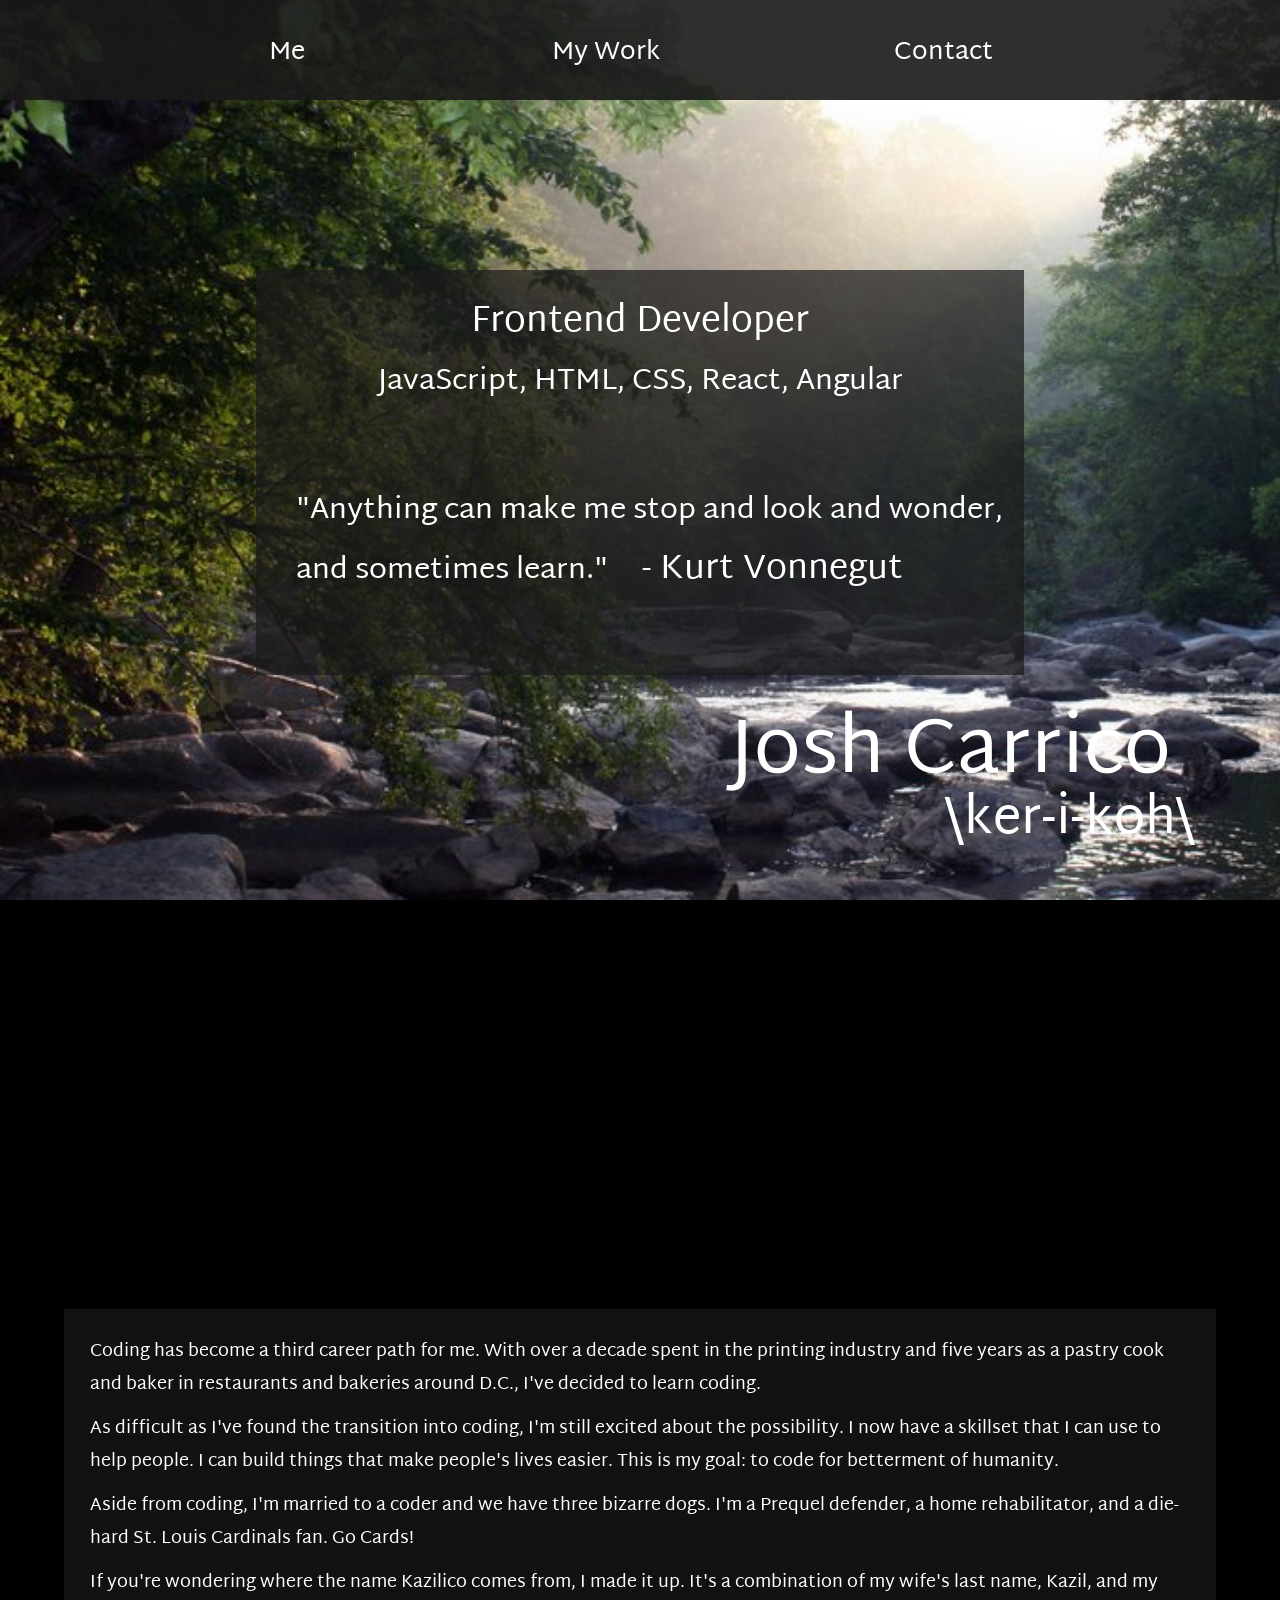
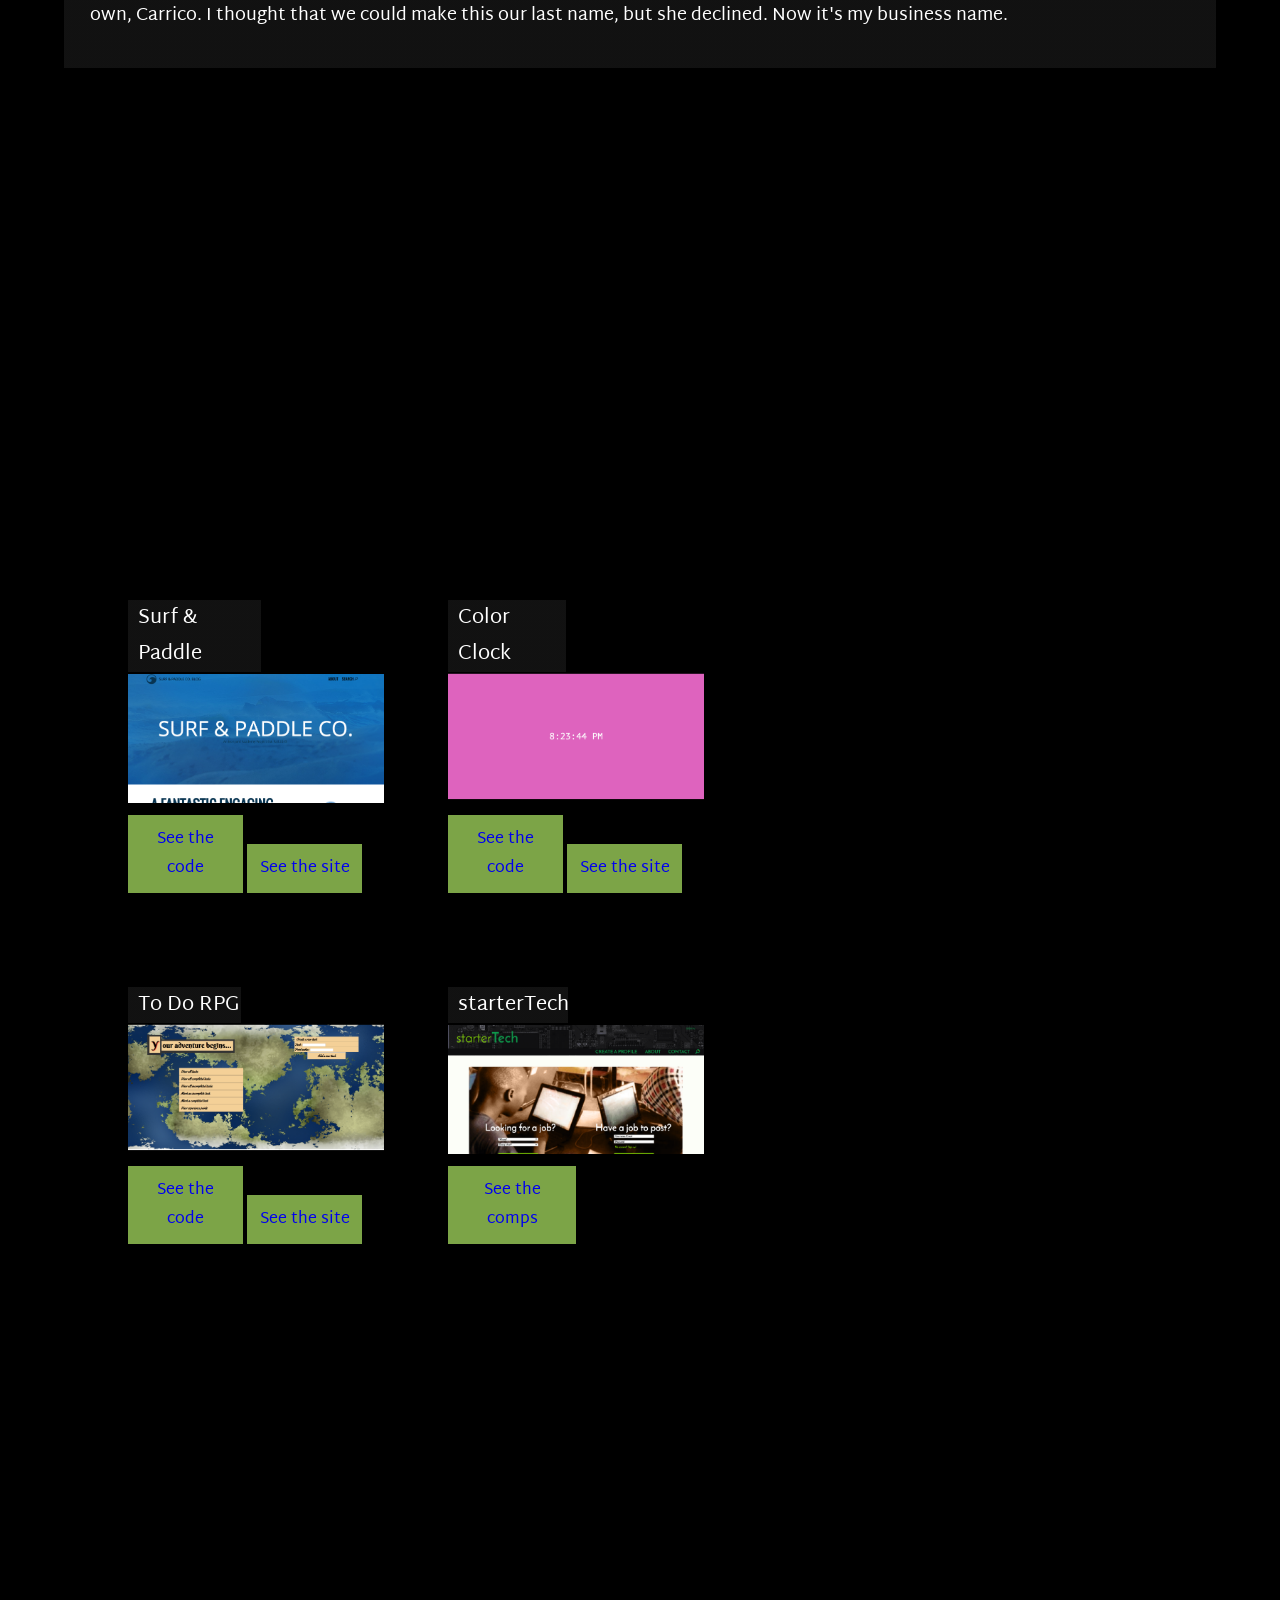
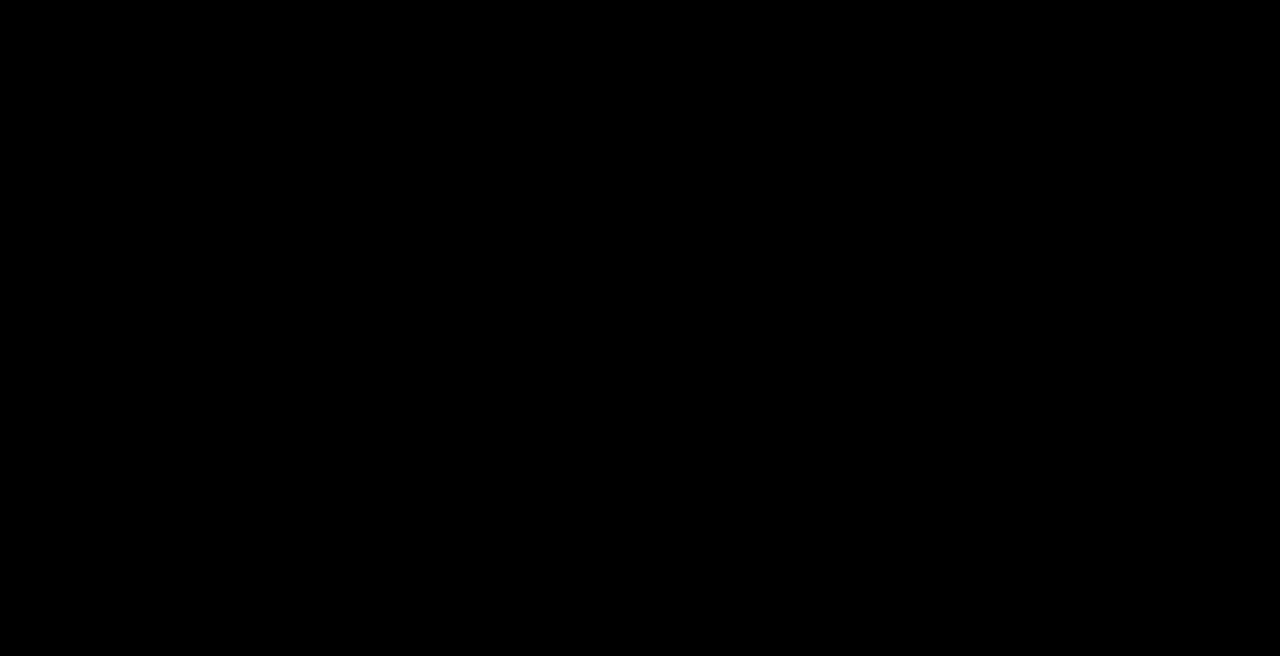
==== commit 3cd65616: "icons made crisper" ====
--- a/index.html
+++ b/index.html
@@ -5,6 +5,7 @@
 		<script src="libs/jquery.js"></script>
 		<link type="text/css" rel="stylesheet" href="portfolio.css"/>
 		<link href='https://fonts.googleapis.com/css?family=Martel+Sans:400,800' rel='stylesheet' type='text/css'>
+		<link href="libs/font-awesome-4.7.0/css/font-awesome.min.css" rel="stylesheet">
 	</head>	
 	<body>	
 		<div class="container">			
@@ -13,11 +14,15 @@
 				<a class="myWork" id="myWork" href="#myWorkSection">My Work</a>
 				<a class="contact" id="contactPage" href="#contactPageSection">Contact</a>	
 				<div class="fixed">
-					<a class="name" id="landingPage" href="#landingPageSection">Kazilico</a>
+					<a class="name" id="landingPage" href="#landingPageSection">Josh Carrico</a>
+					<div class="pronunciation">\ker-i-koh\
+					</div>
 				</div>		
 			</nav>				
 			<div class="intro" id="landingPageSection">
 				<div class="quoteContainer">
+					<p class="title">Frontend Developer</p>
+					<p class="skills">JavaScript, HTML, CSS, React, Angular
 					<p class="quote">"Anything can make me stop and look and wonder, and sometimes learn."</p>
 					<p class="author">- Kurt Vonnegut</p>
 				</div>	
@@ -92,12 +97,11 @@
 				</div>
 			</div>
 			<div class="contactPage" id="contactPageSection">
-				<a href="https://github.com/Kazilico" class="github" /></a>
-				<a href="https://medium.com/@TheRealJoshCarrico" class="medium"><img src="images/MediumGreen.png" /></a>
-				<a href="https://twitter.com/realjoshcarrico" class="twitter"><img src="images/TwitterGreen.png" /></a>
-				<a href="https://www.linkedin.com/in/kazilico" class="linkedIn"><img src="images/LinkedInGreen.png" /></a>
-				<a href="mailto:kazilico@gmail.com" class="email"><img src="images/close-envelope.png" /></a>
-				<div class="credit">Email icon made by <a href="http://www.flaticon.com/authors/yannick" title="Yannick">Yannick</a> from <a href="http://www.flaticon.com" title="Flaticon">www.flaticon.com</a> is licensed by <a href="http://creativecommons.org/licenses/by/3.0/" title="Creative Commons BY 3.0" target="_blank">CC 3.0 BY</a></div>
+				<a href="https://github.com/Kazilico" class="github"><i class="fa fa-github fa-5x" aria-hidden="true"></i></a>
+				<a href="https://medium.com/@TheRealJoshCarrico" class="medium"><i class="fa fa-medium fa-5x" aria-hidden="true"></i></a>
+				<a href="https://twitter.com/realjoshcarrico" class="twitter"><i class="fa fa-twitter-square fa-5x" aria-hidden="true"></i></a>
+				<a href="https://www.linkedin.com/in/kazilico" class="linkedIn"><i class="fa fa-linkedin-square fa-5x" aria-hidden="true"></i></a>
+				<a href="mailto:kazilico@gmail.com" class="email"><i class="fa fa-envelope-open fa-5x" aria-hidden="true"></i></a>
 			</div>
 		</div>
 
--- a/portfolio.css
+++ b/portfolio.css
@@ -71,7 +71,7 @@
 		width: 45%;
 		height: 20vh;
 		position: fixed;
-		bottom: 12%;
+		bottom: 4%;
 		right: -2%;
 		z-index: 1;
 		background-image: -webkit-linear-gradient(top, #FFFFFF 0, rgba(255, 255, 255, 0) 0%, rgba(255, 255, 255, 0) 100%);
@@ -80,11 +80,21 @@
 	.name {
 		position: absolute;
 		font-family: 'Martel Sans', sans-serif, bolder;
-		font-size: 11vw;
+		font-size: 6vw;
 		color: white;
 		text-decoration: none;
 	}
 
+	.pronunciation {
+		position: absolute;
+		top: 90px;
+		left: 215px;
+		font-family: 'Martel Sans', sans-serif, bolder;
+		font-size: 4vw;
+		color: white;
+		text-decoration: none;
+	}
+
 	a.name:hover {
 		color: #B9B5A9;
 	}
@@ -99,7 +109,7 @@
 
 	.quoteContainer {
 		width: 60%;
-		height: 30vh;
+		height: 45vh;
 		position: relative;
 		top: 30%;
 		margin-left: 20%;
@@ -108,21 +118,37 @@
 		background-image: -webkit-linear-gradient(top, rgba(25, 25, 25, 0.7) 0%, rgba(25, 25, 25, 0.7) 100%);
 	}
 
-	.quote, .author {
+	.quote, .author, .title, .skills {
 		font-family: 'Martel Sans', sans-serif;
-		position: relative;
-		display: inline;
 		top: 20px;
 		color: white;
 		z-index: 1;
 	}
 
-	.quote {
+	.title {
+		left: 20px;
+		font-size: 2.8vw;
+		text-align: center
+	}
+
+	.skills {
 		left: 20px;
 		font-size: 2.3vw;
+		text-align: center;
+	}
+
+	.quote {
+		position: relative;
+		display: inline;
+		top: 75px;
+		left: 20px;
+		font-size: 2.3vw;
 	}
 
 	.author {
+		position: relative;
+		display: inline;
+		top: 75px;
 		left: 50px;
 		font-size: 2.7vw;
 	}
@@ -273,45 +299,31 @@
 		left: 0px;
 	}
 
-	.credit {
-		position: absolute;
-		left: 1%;
-		bottom: 1%;
-		font-family: 'Martel Sans', sans-serif;
-		font-size: 8px;
-		color: #B9B5A9;
-		text-decoration: none;
-	}
-
 	.github, .medium, .twitter, .linkedIn, .email {
 		position: absolute;
 		width: 110px;
 		top: 40%;
+		color: #7CA447;
 	}
 
 	.github {
-		left: 15%;
-		content:url("images/GithubGreen.png");
+		left: 13%;
 	}
 
 	.medium {
-		left: 30%;
-		content:url("images/MediumGreen.png");
+		left: 28%;
 	}
 
 	.twitter {
 		left: 44%;
-		content:url("images/TwitterGreen.png");
 	}
 
 	.linkedIn {
 		left: 59%;
-		content:url("images/LinkedInGreen.png");
 	}
 
 	.email {
 		left: 74%;
-		content:url("images/close-envelope.png");
 	}
 }
 
@@ -373,6 +385,11 @@
 	}
 
 	.name {
+		transform: rotate(270deg);
+		transform-origin: ;
+	}
+
+	.pronunciation {
 		transform: rotate(270deg);
 		transform-origin: ;
 	}
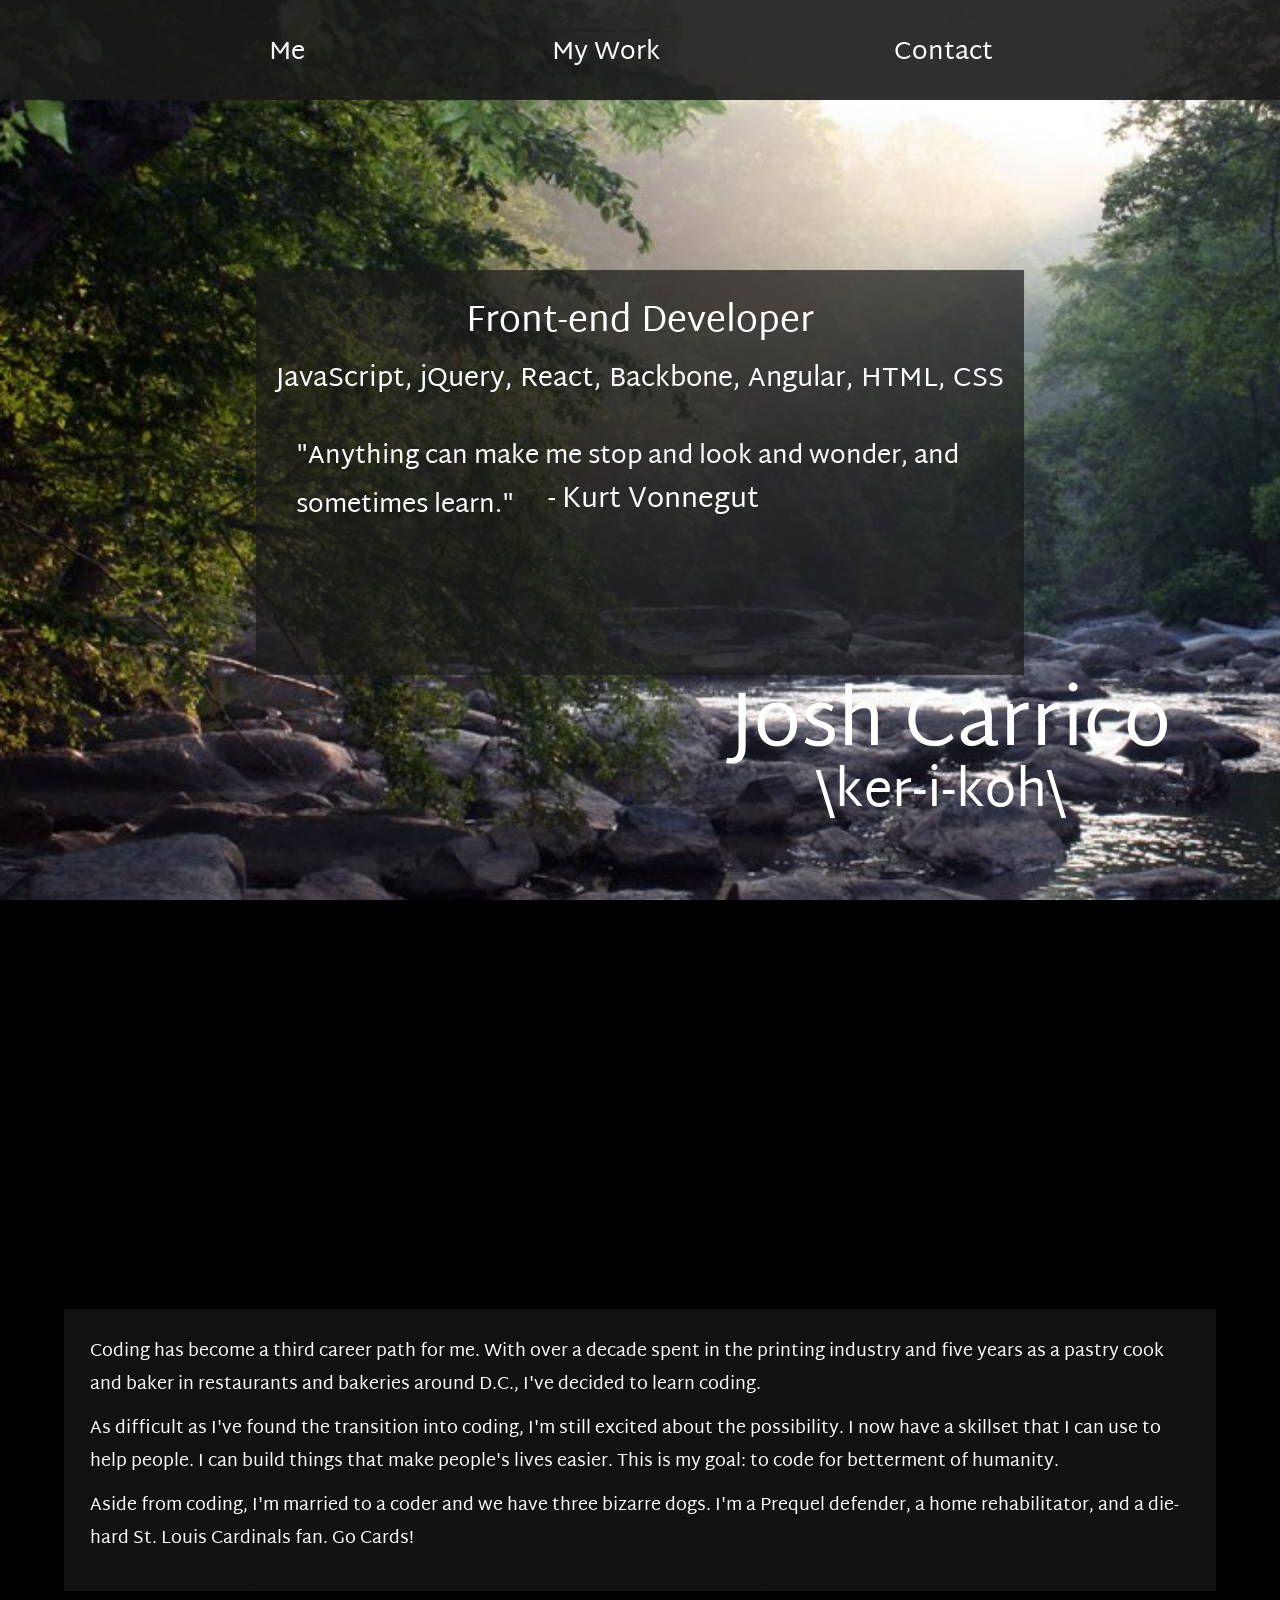
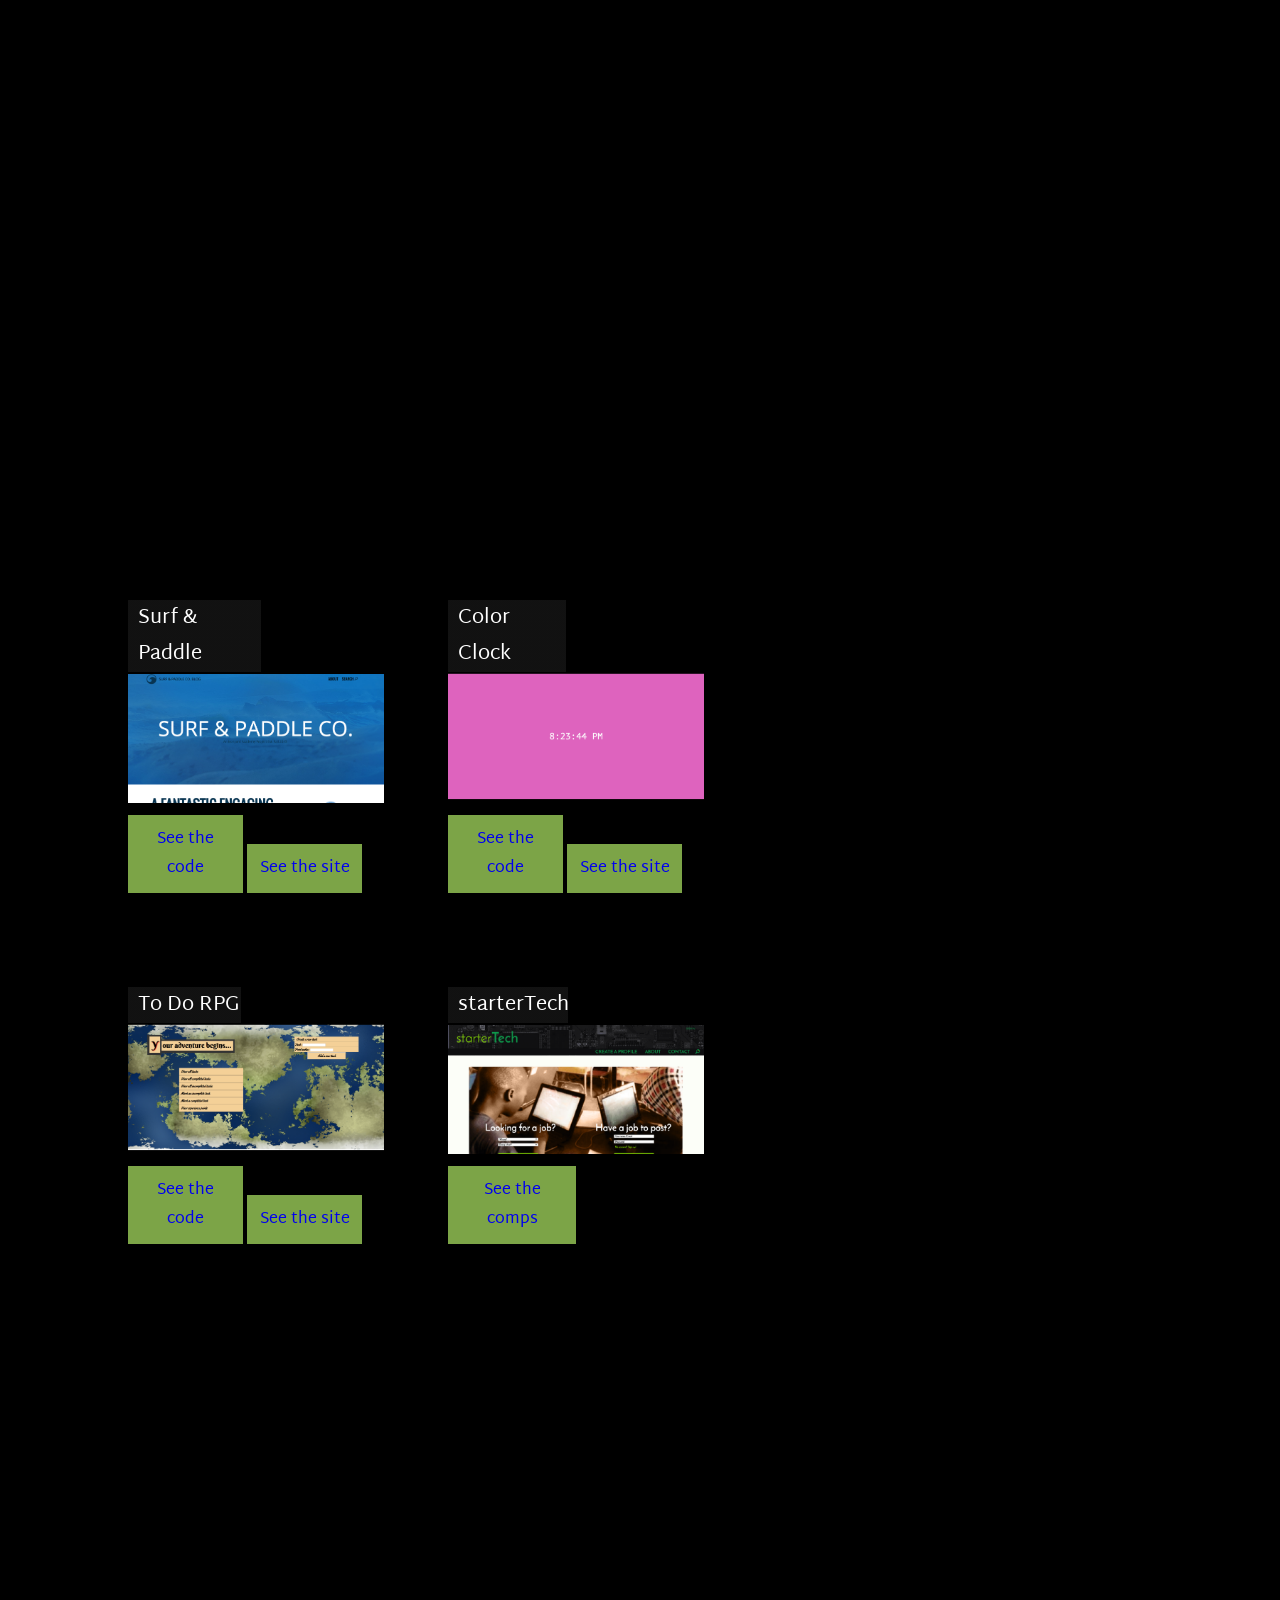
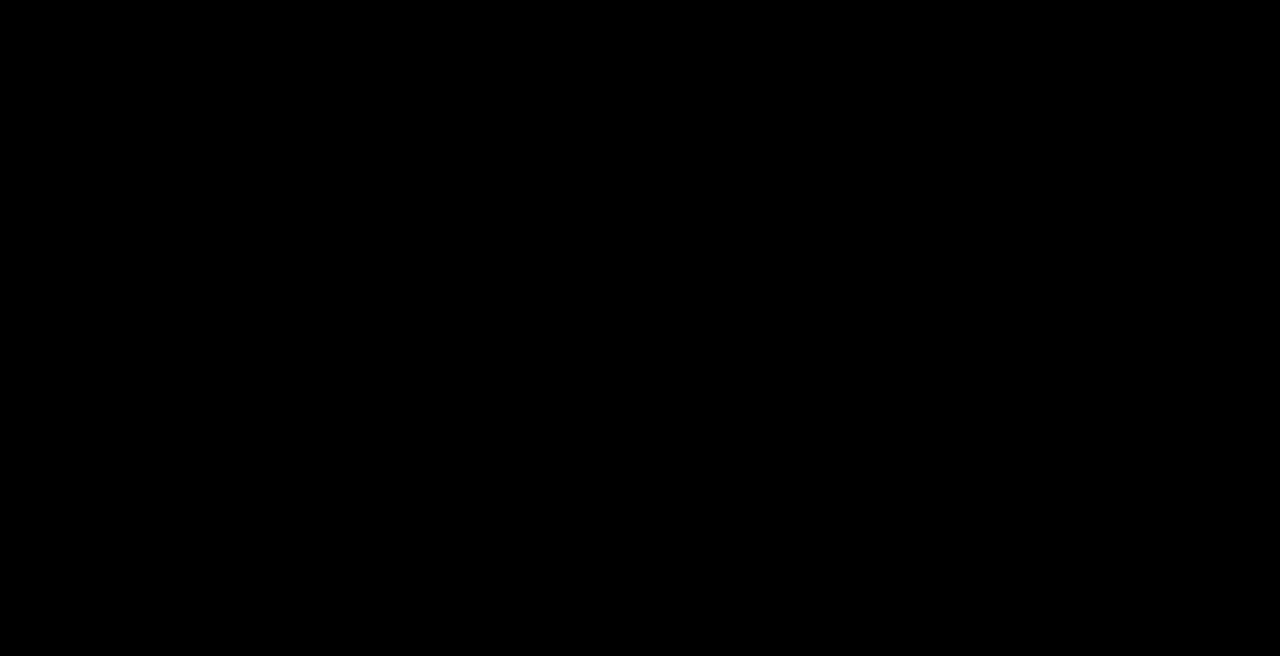
==== commit c14a9ead: "Some responsive fixes" ====
--- a/index.html
+++ b/index.html
@@ -21,8 +21,8 @@
 			</nav>				
 			<div class="intro" id="landingPageSection">
 				<div class="quoteContainer">
-					<p class="title">Frontend Developer</p>
-					<p class="skills">JavaScript, HTML, CSS, React, Angular
+					<p class="title">Front-end Developer</p>
+					<p class="skills">JavaScript, jQuery, React, Backbone, Angular, HTML, CSS 
 					<p class="quote">"Anything can make me stop and look and wonder, and sometimes learn."</p>
 					<p class="author">- Kurt Vonnegut</p>
 				</div>	
@@ -32,7 +32,6 @@
 					<p class="bio1">Coding has become a third career path for me. With over a decade spent in the printing industry and five years as a pastry cook and baker in restaurants and bakeries around D.C., I've decided to learn coding.</p>
 					<p class="bio2">As difficult as I've found the transition into coding, I'm still excited about the possibility. I now have a skillset that I can use to help people. I can build things that make people's lives easier. This is my goal: to code for betterment of humanity.</p>
 					<p class="bio3">Aside from coding, I'm married to a coder and we have three bizarre dogs. I'm a Prequel defender, a home rehabilitator, and a die-hard St. Louis Cardinals fan. Go Cards!</p>
-					<p class="bio4">If you're wondering where the name Kazilico comes from, I made it up. It's a combination of my wife's last name, Kazil, and my own, Carrico. I thought that we could make this <bold>our</bold> last name, but she declined. Now it's my business name.</p>
 				</div>
 			</div>
 			<div class="workPage" id="myWorkSection">
--- a/portfolio.css
+++ b/portfolio.css
@@ -71,7 +71,7 @@
 		width: 45%;
 		height: 20vh;
 		position: fixed;
-		bottom: 4%;
+		bottom: 7%;
 		right: -2%;
 		z-index: 1;
 		background-image: -webkit-linear-gradient(top, #FFFFFF 0, rgba(255, 255, 255, 0) 0%, rgba(255, 255, 255, 0) 100%);
@@ -88,7 +88,7 @@
 	.pronunciation {
 		position: absolute;
 		top: 90px;
-		left: 215px;
+		left: 15%;
 		font-family: 'Martel Sans', sans-serif, bolder;
 		font-size: 4vw;
 		color: white;
@@ -120,37 +120,38 @@
 
 	.quote, .author, .title, .skills {
 		font-family: 'Martel Sans', sans-serif;
-		top: 20px;
 		color: white;
 		z-index: 1;
 	}
 
 	.title {
+		top: 20px;
 		left: 20px;
 		font-size: 2.8vw;
 		text-align: center
 	}
 
 	.skills {
+		top: 20px;
 		left: 20px;
-		font-size: 2.3vw;
+		font-size: 2.1vw;
 		text-align: center;
 	}
 
 	.quote {
 		position: relative;
 		display: inline;
-		top: 75px;
+		bottom: -30px;
 		left: 20px;
-		font-size: 2.3vw;
+		font-size: 2.0vw;
 	}
 
 	.author {
 		position: relative;
 		display: inline;
-		top: 75px;
+		bottom: -25px;
 		left: 50px;
-		font-size: 2.7vw;
+		font-size: 2.2vw;
 	}
 
 	.kazilico {
@@ -174,7 +175,7 @@
 		background-image: -webkit-linear-gradient(top, rgba(25, 25, 25, 0.7) 0%, rgba(25, 25, 25, 0.7) 100%);
 	}
 
-	.bio1, .bio2, .bio3, .bio4 {
+	.bio1, .bio2, .bio3 {
 		font-family: 'Martel Sans', sans-serif;
 		position: relative;
 		display: inline-block;
@@ -328,6 +329,7 @@
 }
 
 @media screen and (max-width: 1200px) {
+
 	.github {
 		top: 75%;
 		left: 15%;
@@ -381,15 +383,18 @@
 
 	.fixed {
 		bottom: 12%;
-		right: -24%;
+		right: -22%;
 	}
 
 	.name {
+		bottom: 20px;
 		transform: rotate(270deg);
 		transform-origin: ;
 	}
 
 	.pronunciation {
+		display: inline-block;
+		bottom: 20px;
 		transform: rotate(270deg);
 		transform-origin: ;
 	}
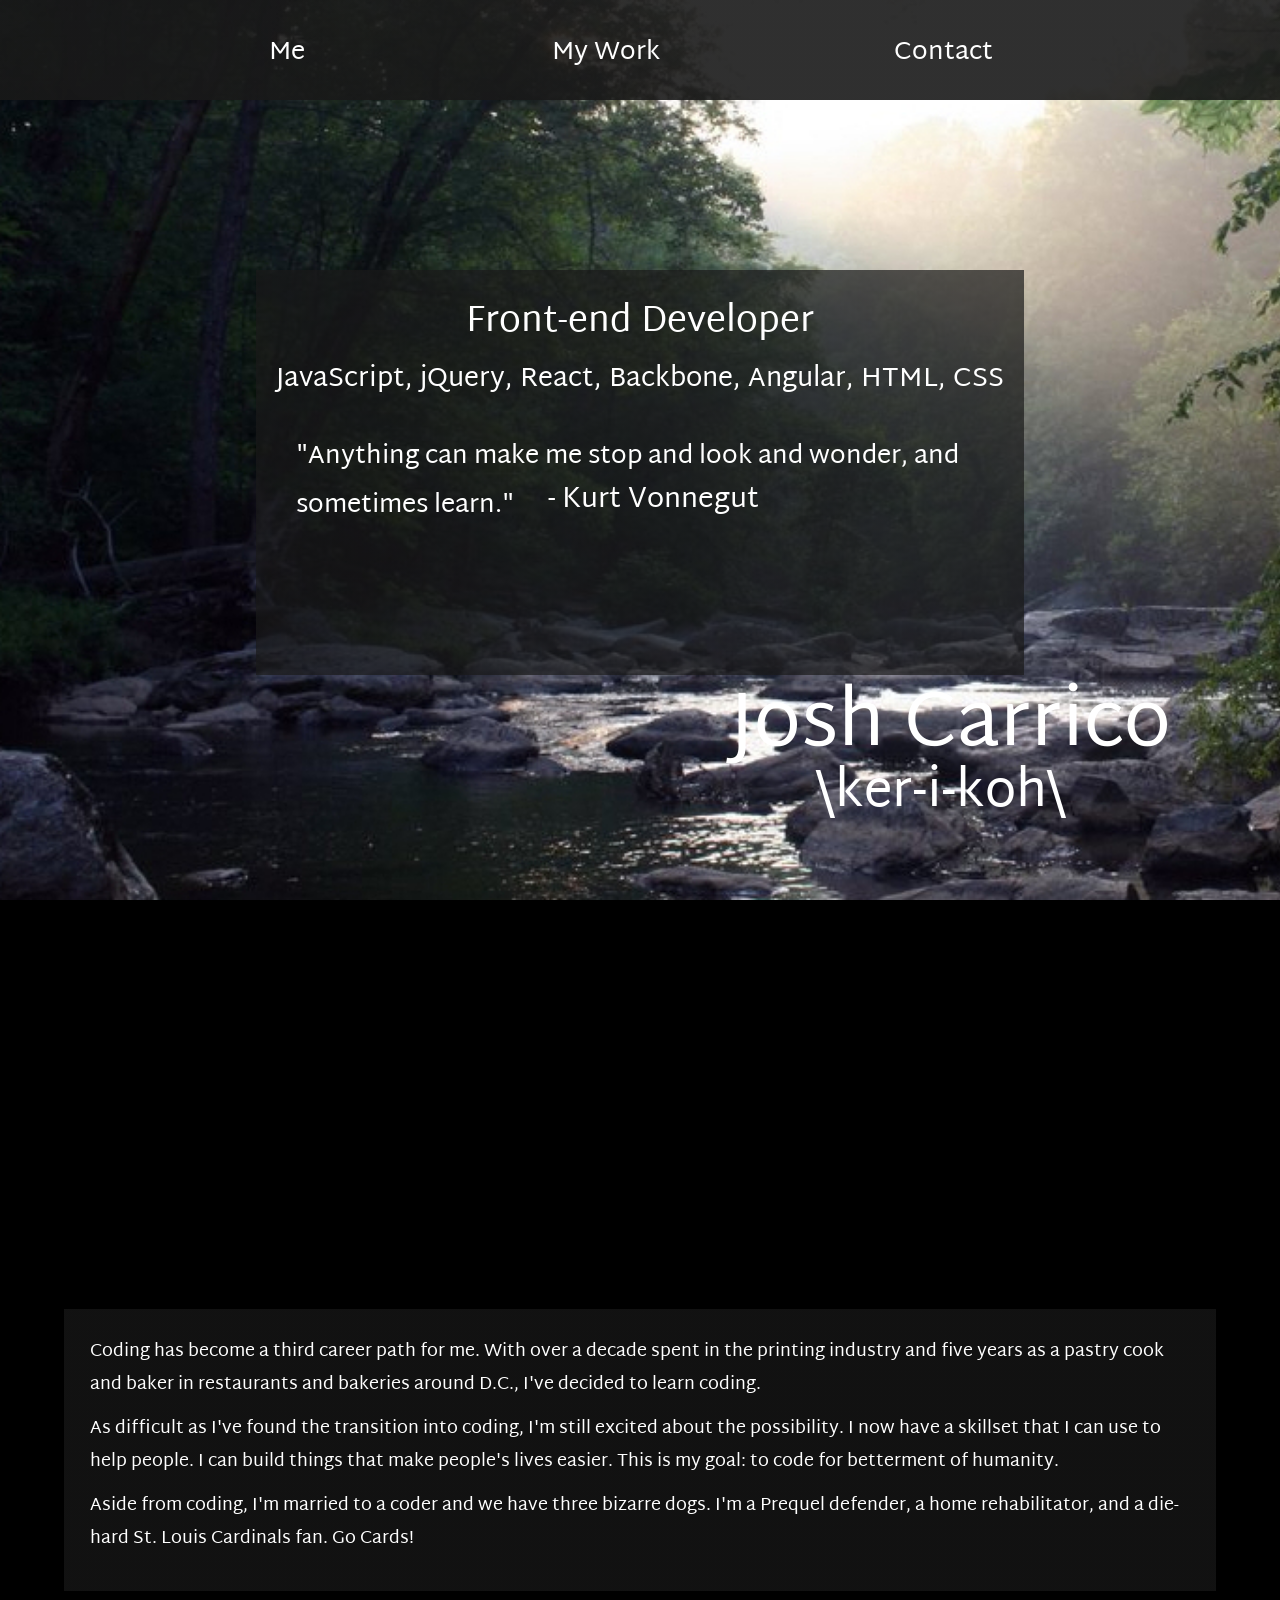
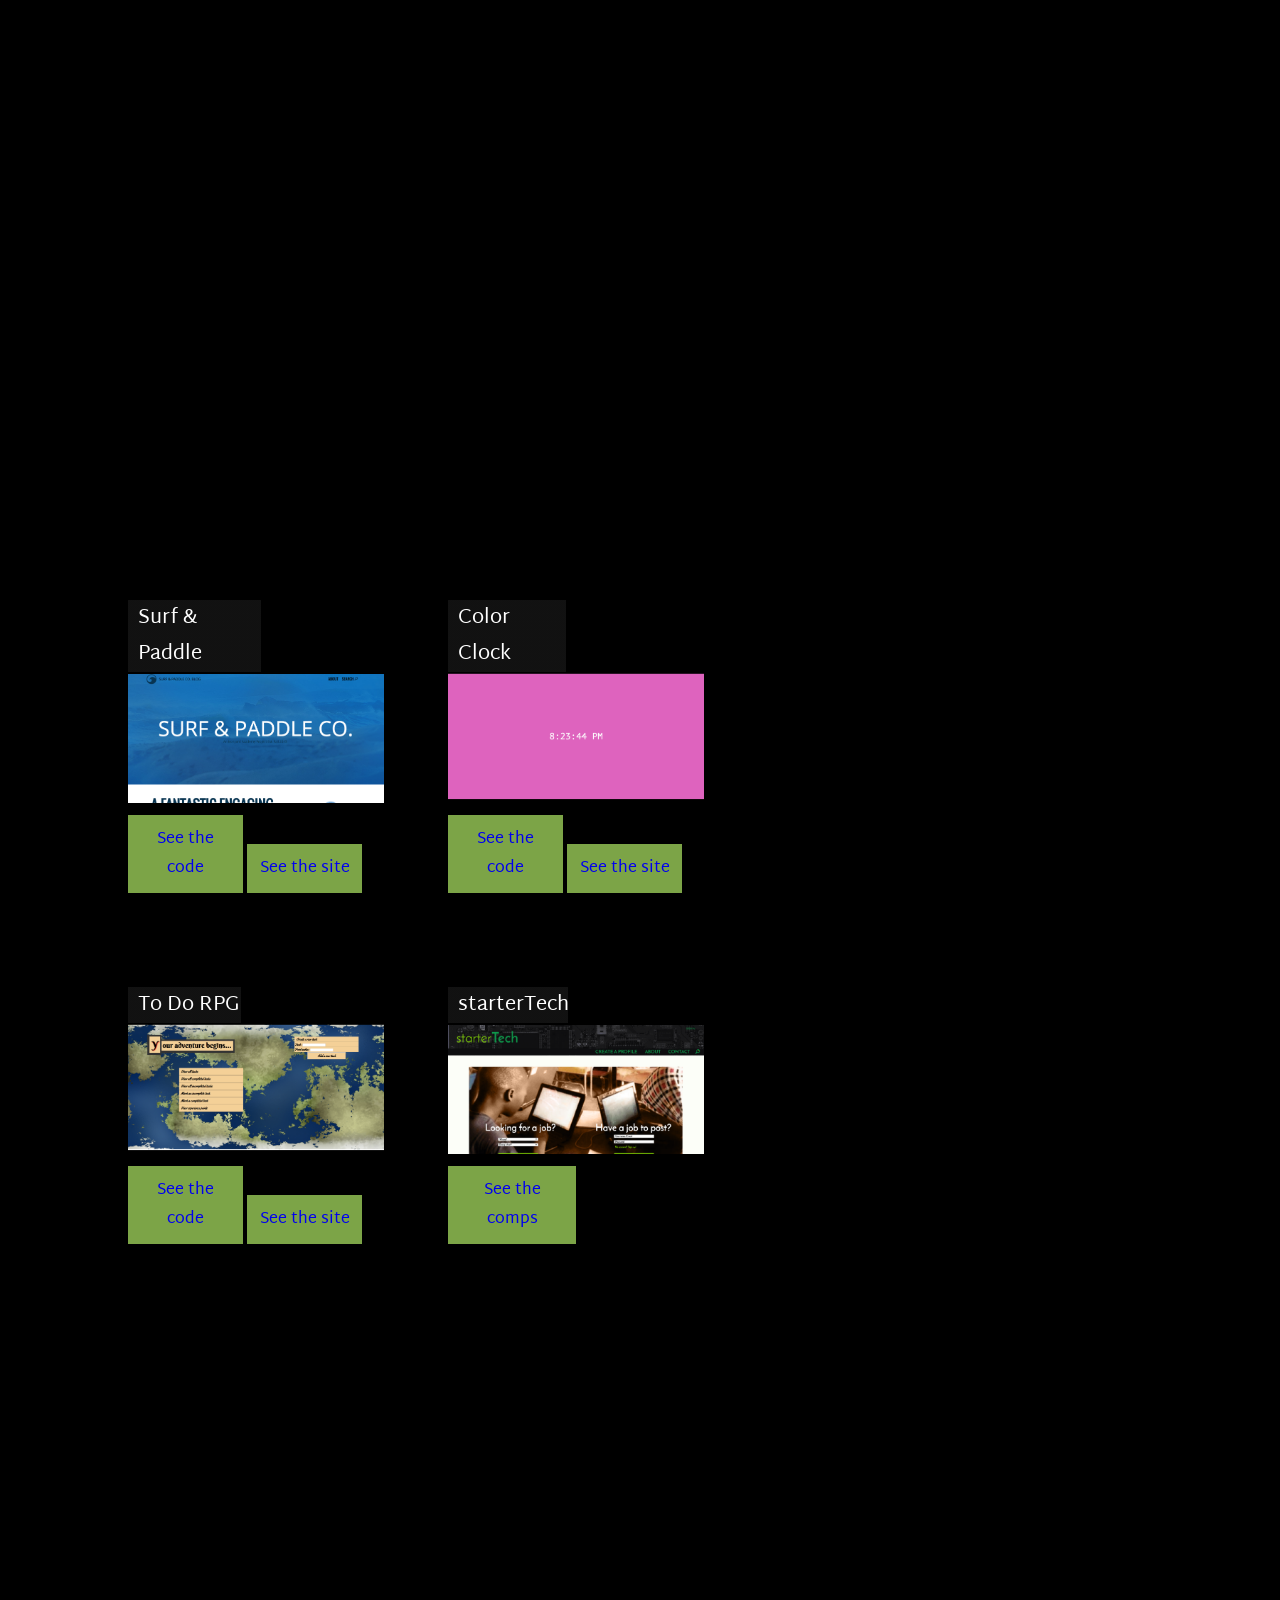
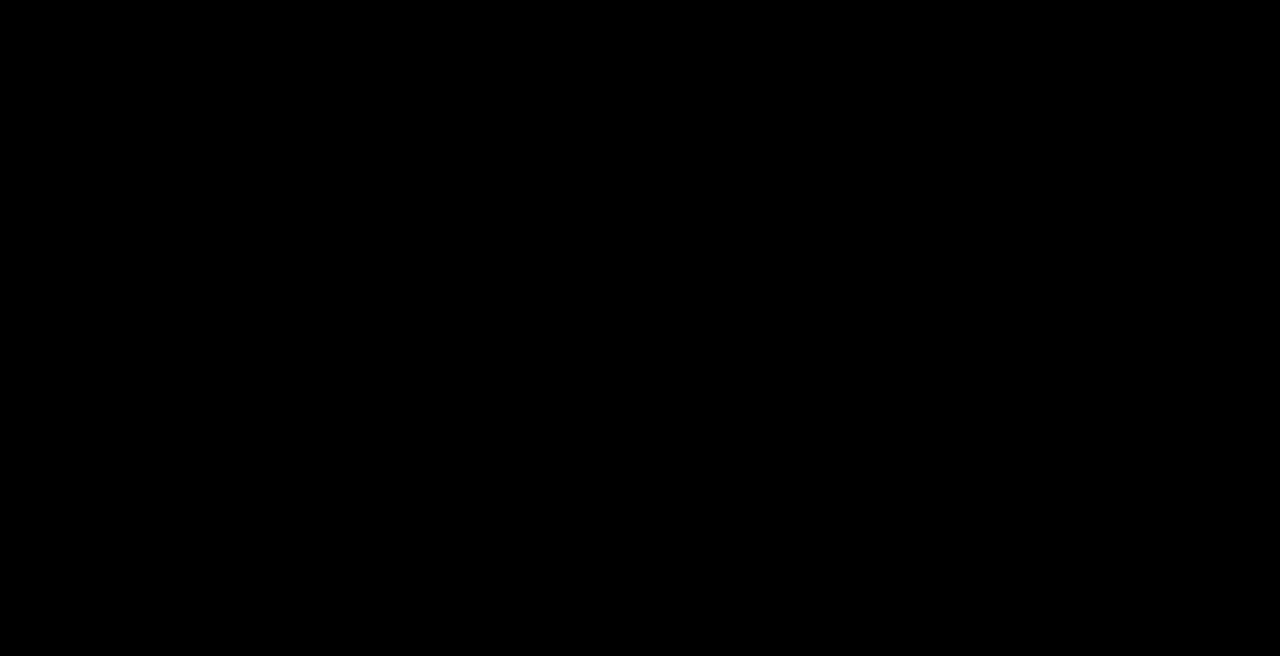
==== commit 4d14a482: "Logo background adjustments" ====
--- a/index.html
+++ b/index.html
@@ -35,9 +35,9 @@
 				</div>
 			</div>
 			<div class="workPage" id="myWorkSection">
-				<div class="sAndP">
+				<div class="project projecttop projectleft">
 					<p class="surfAndPaddleText">Surf & Paddle</p>
-					<image class="surfAndPaddle" src="images/surfandpaddle.png" />
+					<image class="projectThumb projectThumb1" src="images/surfandpaddle.png" />
 					<div class="sAndPCodeButton">
 						<a href="https://github.com/Kazilico/surf-paddle/tree/gh-pages">
 							See the code 
@@ -49,17 +49,9 @@
 						</a>
 					</div>
 				</div>
-				<div class="colorClock">
+				<div class="project projecttop projectright">
 					<p class="colorClockText">Color Clock</p>
-					<image class="colorClockImg" src="images/colorclock.png" />
-							<!--
-							<div class="descriptions">
-								<p>Color Clock is a clock that transforms the six digits of the current time into a hexidecimal color code and automatically changes the background color to reflect this.</p>
-								<div class="colorClockButton">See the code
-									<a href="https://github.com/Kazilico/color-clock/tree/gh-pages" />
-								</div>
-							</div>
-							-->
+					<image class="projectThumb projectThumb2" src="images/colorclock.png" />
 					<div class="colorClockCodeButton">
 						<a href="https://github.com/Kazilico/color-clock/tree/gh-pages">
 							See the code 
@@ -71,9 +63,9 @@
 						</a>
 					</div>
 				</div>					
-				<div class="tDRPG">
+				<div class="project projectbottom projectleft">
 					<p class="toDoRPGText">To Do RPG</p>
-					<image class="toDoRPG" src="images/todorpg.png" />
+					<image class="projectThumb projectThumb3" src="images/todorpg.png" />
 					<div class="tDRPGCodeButton">
 						<a href="https://github.com/Kazilico/todo-rpg/tree/master/public">
 							See the code
@@ -85,9 +77,9 @@
 						</a>
 					</div>
 				</div>
-				<div class="sT">
+				<div class="project projectbottom projectright">
 					<p class="starterTechText">starterTech</p>
-					<image class="starterTech" src="images/starterTech.png" />
+					<image class="projectThumb projectThumb4" src="images/starterTech.png" />
 					<div class="sTCompButton">
 						<a href="https://github.com/Kazilico/Kazilico.github.io/blob/master/images/starterTechSuccessResults.pdf	">
 							See the comps
@@ -96,11 +88,36 @@
 				</div>
 			</div>
 			<div class="contactPage" id="contactPageSection">
-				<a href="https://github.com/Kazilico" class="github"><i class="fa fa-github fa-5x" aria-hidden="true"></i></a>
-				<a href="https://medium.com/@TheRealJoshCarrico" class="medium"><i class="fa fa-medium fa-5x" aria-hidden="true"></i></a>
-				<a href="https://twitter.com/realjoshcarrico" class="twitter"><i class="fa fa-twitter-square fa-5x" aria-hidden="true"></i></a>
-				<a href="https://www.linkedin.com/in/kazilico" class="linkedIn"><i class="fa fa-linkedin-square fa-5x" aria-hidden="true"></i></a>
-				<a href="mailto:kazilico@gmail.com" class="email"><i class="fa fa-envelope-open fa-5x" aria-hidden="true"></i></a>
+				<a href="https://github.com/Kazilico"> 
+					<span class="fa-stack fa-5x github">
+						<i class="fa fa-circle fa-stack-5x"></i>
+						<i class="fa fa-github fa-stack-4x"></i>
+					</span>
+				</a>
+				<a href="https://medium.com/@TheRealJoshCarrico">
+					<span class="fa-stack fa-5x medium">
+						<i class="fa fa-medium fa-stack-5x medium-background"></i>
+						<i class="fa fa-medium fa-stack-4x"></i>
+					</span>
+				</a>
+				<a href="https://twitter.com/realjoshcarrico">
+					<span class="fa-stack fa-5x twitter">
+						<i class="fa fa-square fa-stack-5x"></i>
+						<i class="fa fa-twitter-square fa-stack-4x"></i>
+					</span>
+				</a>
+				<a href="https://www.linkedin.com/in/kazilico">
+					<span class="fa-stack fa-5x linkedIn">
+						<i class="fa fa-square fa-stack-5x"></i>
+						<i class="fa fa-linkedin-square fa-stack-4x"></i>
+					</span>
+				</a>
+				<a href="mailto:kazilico@gmail.com">
+					<span class="fa-stack fa-5x email">
+						<i class="fa fa-envelope-open fa-stack-5x"></i>
+						<i class="fa fa-envelope-open-o fa-stack-4x"></i>
+					</span>
+				</a>
 			</div>
 		</div>
 
--- a/portfolio.css
+++ b/portfolio.css
@@ -212,38 +212,35 @@
 		z-index: 1000;
 	}
 	*/
-	.sAndP, .colorClock, .tDRPG, .sT {
+	.project {
 		position: absolute;
 		display: inline-block;
 		width: 20%;
 		text-decoration: none;
 	}
 
-	.sAndP {
+	.projecttop {
 		top: 16%;
+	}
+
+	.projectleft {
 		left: 10%;
 	}
-	.colorClock {
-		top: 16%;
+
+	.projectbottom {
+		top: 59%;
+	}
+
+	.projectright {
 		left: 35%;
 	}
 
-	.tDRPG {
-		top: 59%;
-		left: 10%;
-	}
-
-	.sT {
-		top: 59%;
-		left: 35%;
-	}
-
-	.surfAndPaddle, .colorClockImg, .toDoRPG, .starterTech {
-		width: 100%;
-		position: relative;
-	}
-
-	.surfAndPaddle, .starterTech {
+	.projectThumb {
+		width: 100%;
+		position: relative;
+	}
+
+	.projectThumb1, .projectThumb4 {
 		top: 2px;
 	}
 
@@ -302,9 +299,7 @@
 
 	.github, .medium, .twitter, .linkedIn, .email {
 		position: absolute;
-		width: 110px;
 		top: 40%;
-		color: #7CA447;
 	}
 
 	.github {
@@ -312,19 +307,37 @@
 	}
 
 	.medium {
-		left: 28%;
+		left: 18%;
 	}
 
 	.twitter {
-		left: 44%;
+		left: 22%;
 	}
 
 	.linkedIn {
-		left: 59%;
+		left: 25%;
 	}
 
 	.email {
-		left: 74%;
+		left: 30%;
+	}
+
+	.fa {
+		display: inline-block;
+		position: absolute;
+	}
+
+	.medium-background {
+		left: -2px;
+		top: 1px;
+	}
+
+	.fa-stack-5x {
+		color: white;
+	}
+
+	.fa-stack-4x {
+		color: #7CA447;
 	}
 }
 
@@ -333,31 +346,26 @@
 	.github {
 		top: 75%;
 		left: 15%;
-		content:url("images/GithubGreenSmall.png");
 	}
 
 	.medium {
 		top: 60%;
-		left: 30%;
-		content:url("images/MediumGreenSmall.png");
+		left: 18%;
 	}
 
 	.twitter {
 		top: 45%;
-		left: 44%;
-		content:url("images/TwitterGreenSmall.png");
+		left: 22%;
 	}
 
 	.linkedIn {
 		top: 30%;
-		left: 59%;
-		content:url("images/LinkedInGreenSmall.png");
+		left: 27%;
 	}
 
 	.email {
 		top: 15%;
-		left: 74%;
-		content:url("images/close-envelopeSmall.png");
+		left: 30%;
 	}
 }
 
@@ -554,6 +562,31 @@
 		width: 100%;
 	}
 
+	.github {
+		top: 75%;
+		left: 15%;
+	}
+
+	.medium {
+		top: 60%;
+		left: 18%;
+	}
+
+	.twitter {
+		top: 45%;
+		left: 22%;
+	}
+
+	.linkedIn {
+		top: 30%;
+		left: 27%;
+	}
+
+	.email {
+		top: 15%;
+		left: 30%;
+	}
+
 }
 
 /* Smartphones (portrait and landscape) ----------- */
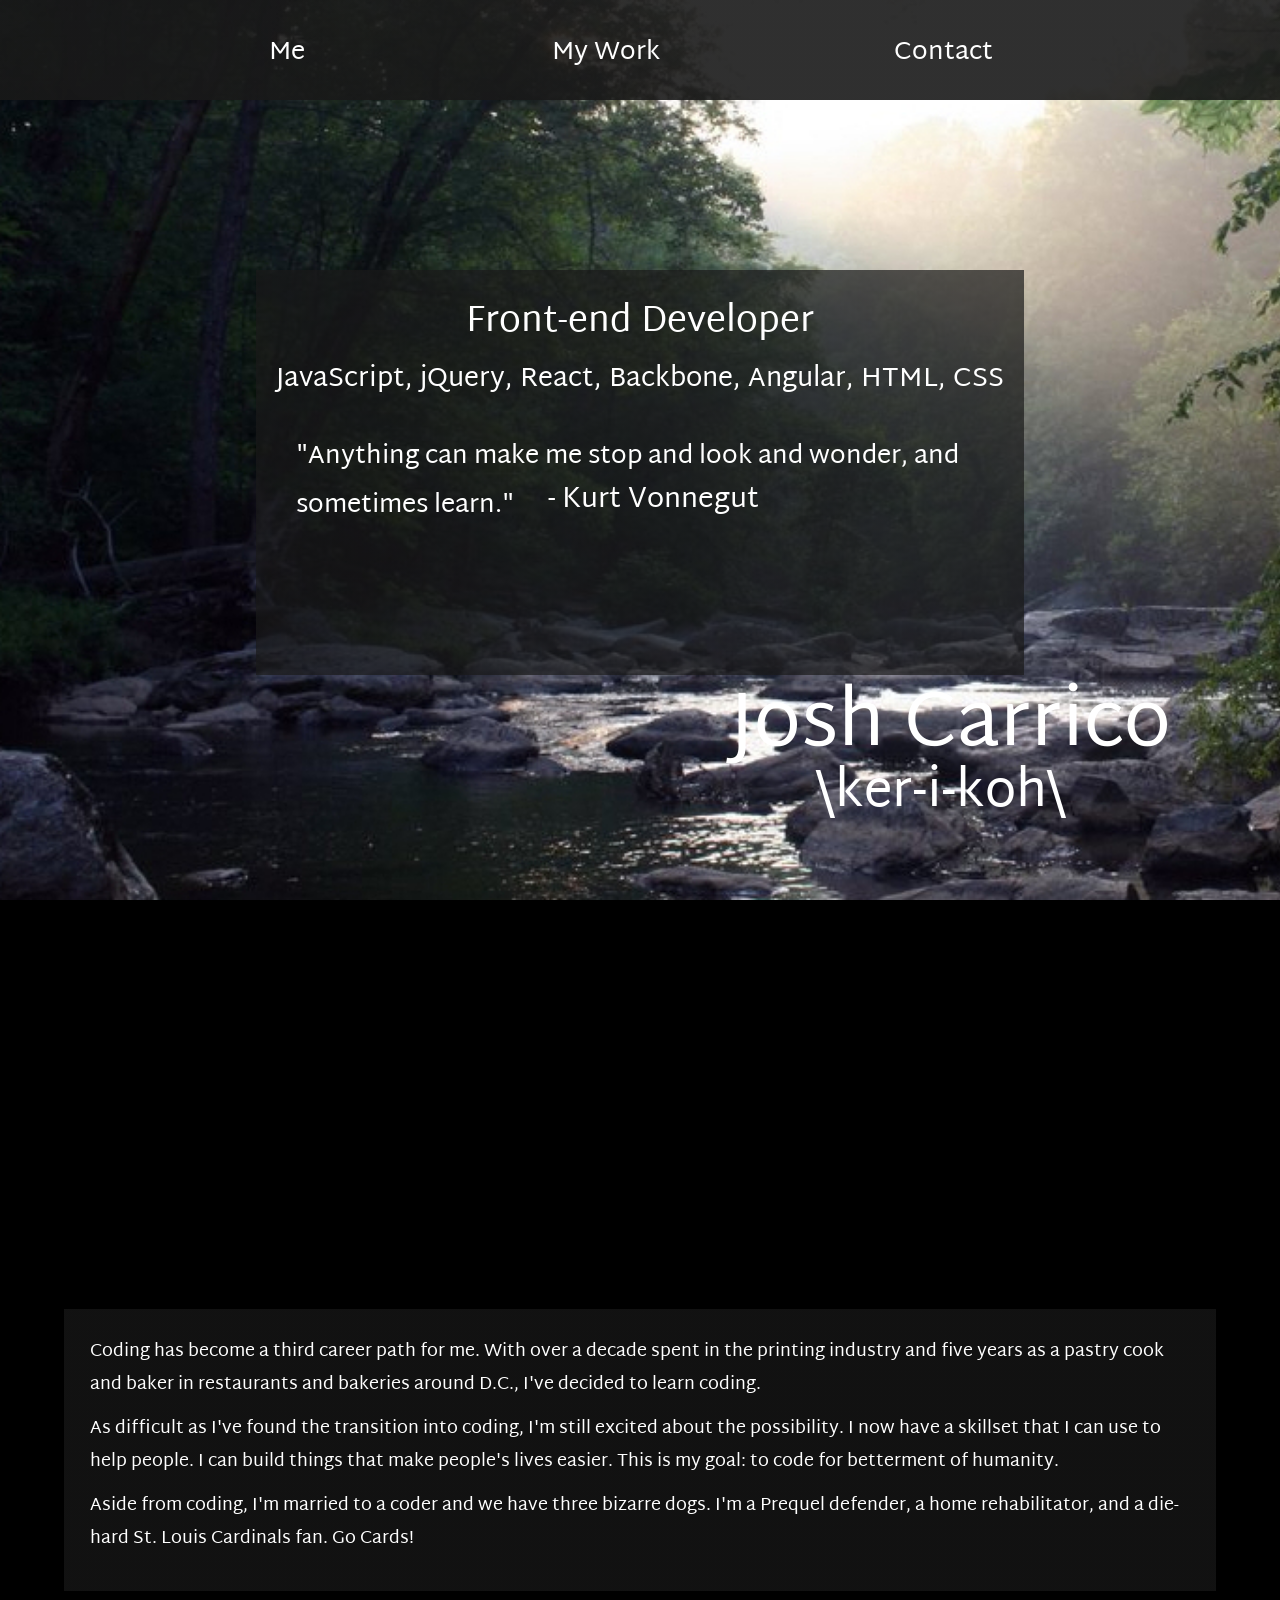
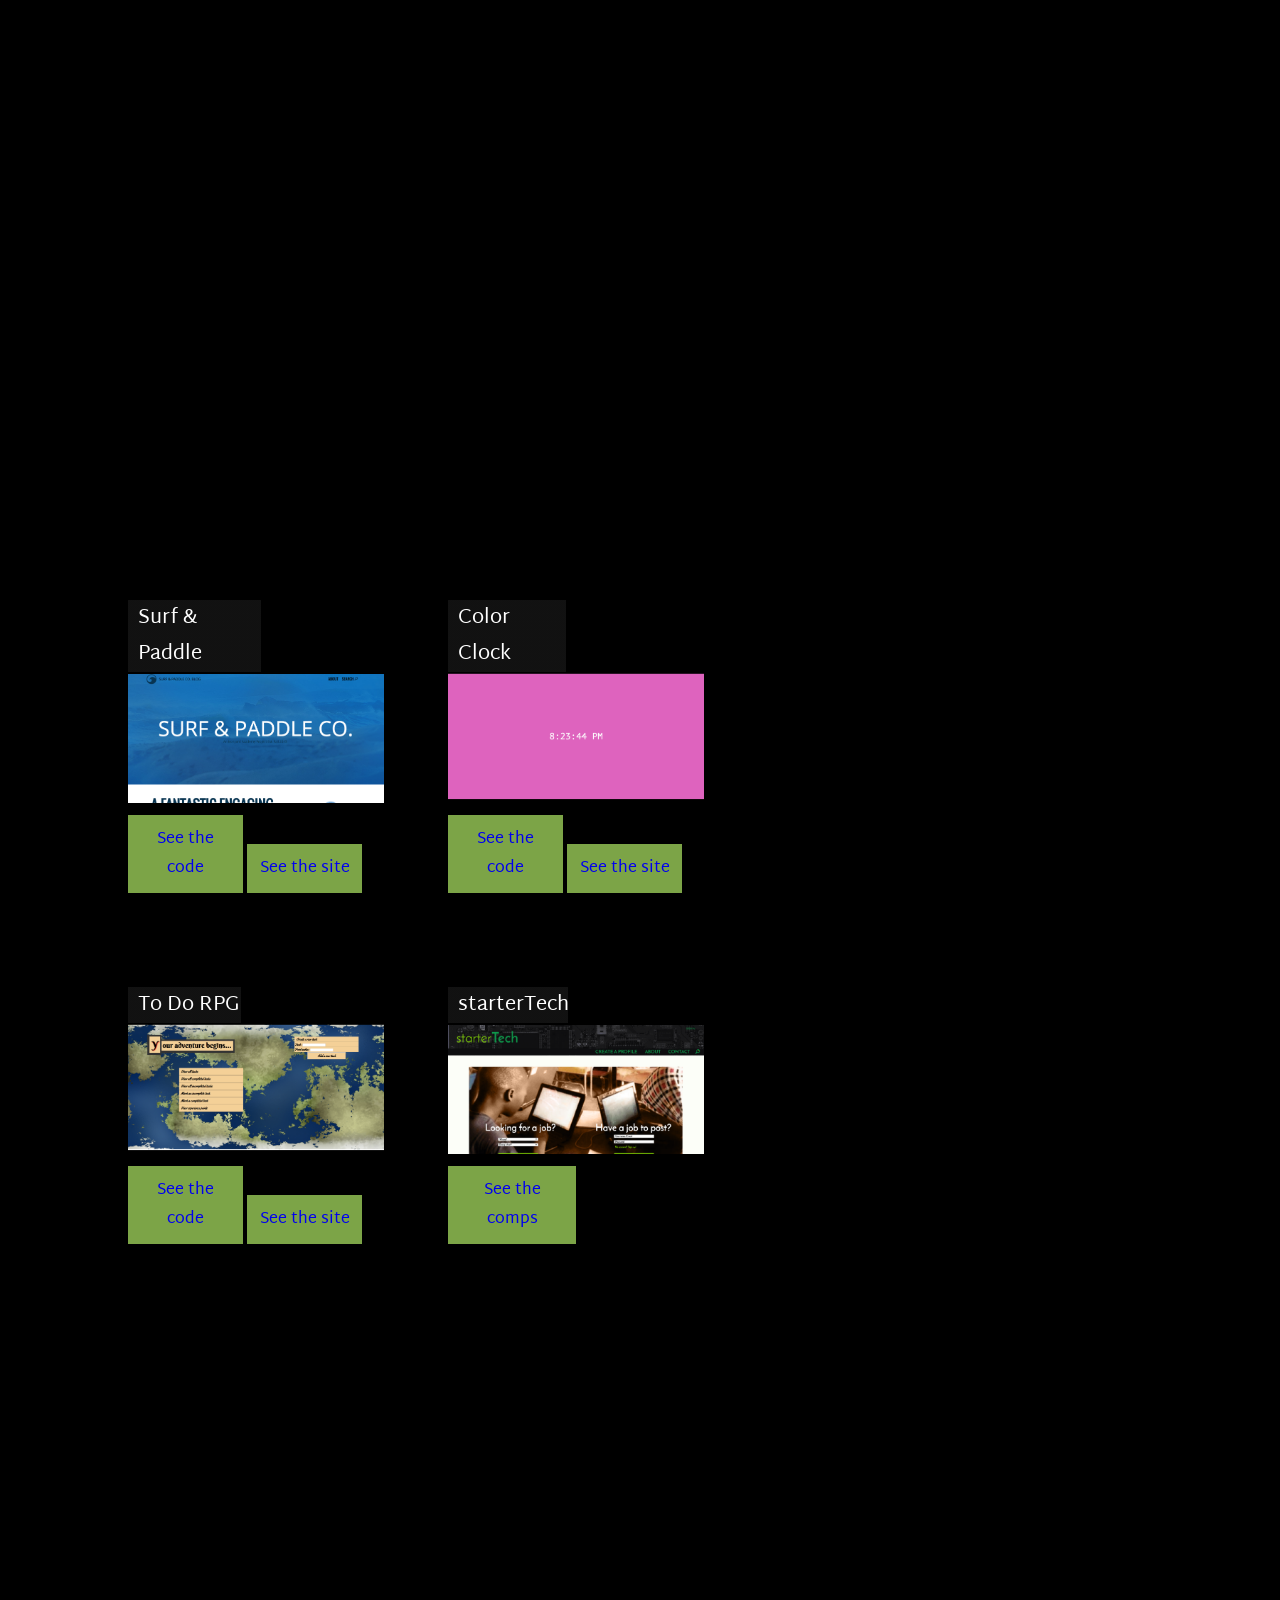
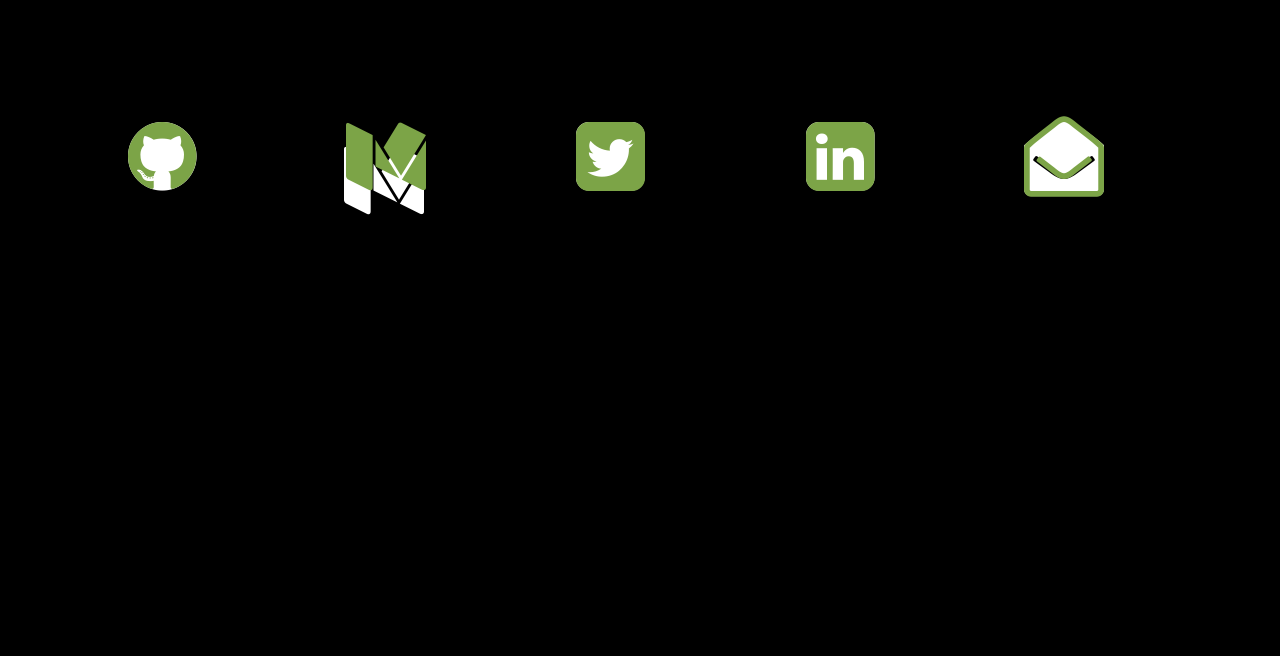
==== commit 7e81c37a: "Removed pronunciation due to responsive issues with transform:rotate," ====
--- a/index.html
+++ b/index.html
@@ -36,51 +36,51 @@
 			</div>
 			<div class="workPage" id="myWorkSection">
 				<div class="project projecttop projectleft">
-					<p class="surfAndPaddleText">Surf & Paddle</p>
+					<p class="projectText projectText1">Surf & Paddle</p>
 					<image class="projectThumb projectThumb1" src="images/surfandpaddle.png" />
-					<div class="sAndPCodeButton">
+					<div class="projectButton projectButton1">
 						<a href="https://github.com/Kazilico/surf-paddle/tree/gh-pages">
 							See the code 
 						</a>
 					</div>
-					<div class="sAndPSiteButton">
+					<div class="projectButton projectButton2">
 						<a href="http://kazilico.github.io/projects/surf-paddle/surf-paddle.html">
 							See the site 
 						</a>
 					</div>
 				</div>
 				<div class="project projecttop projectright">
-					<p class="colorClockText">Color Clock</p>
+					<p class="projectText projectText2">Color Clock</p>
 					<image class="projectThumb projectThumb2" src="images/colorclock.png" />
-					<div class="colorClockCodeButton">
+					<div class="projectButton projectButton3">
 						<a href="https://github.com/Kazilico/color-clock/tree/gh-pages">
 							See the code 
 						</a>
 					</div>
-					<div class="colorClockSiteButton">
+					<div class="projectButton projectButton4">
 						<a href="http://kazilico.github.io/projects/color-clock/color-clock.html">
 							See the site
 						</a>
 					</div>
 				</div>					
 				<div class="project projectbottom projectleft">
-					<p class="toDoRPGText">To Do RPG</p>
+					<p class="projectText projectText3">To Do RPG</p>
 					<image class="projectThumb projectThumb3" src="images/todorpg.png" />
-					<div class="tDRPGCodeButton">
+					<div class="projectButton projectButton5">
 						<a href="https://github.com/Kazilico/todo-rpg/tree/master/public">
 							See the code
 						</a>
 					</div>
-					<div class="tDRPGSiteButton">
+					<div class="projectButton projectButton6">
 						<a href="https://github.com/Kazilico/Kazilico.github.io/blob/master/images/todo-rpg.pdf">
 							See the site
 						</a>
 					</div>
 				</div>
 				<div class="project projectbottom projectright">
-					<p class="starterTechText">starterTech</p>
+					<p class="projectText projectText4">starterTech</p>
 					<image class="projectThumb projectThumb4" src="images/starterTech.png" />
-					<div class="sTCompButton">
+					<div class="projectButton projectButton7">
 						<a href="https://github.com/Kazilico/Kazilico.github.io/blob/master/images/starterTechSuccessResults.pdf	">
 							See the comps
 						</a>
--- a/portfolio.css
+++ b/portfolio.css
@@ -244,7 +244,7 @@
 		top: 2px;
 	}
 
-	.surfAndPaddleText, .colorClockText, .toDoRPGText, .starterTechText {
+	.projectText {
 		font-family: 'Martel Sans', sans-serif;
 		position: relative;
 		padding-left: 10px;
@@ -253,23 +253,23 @@
 		background-image: -webkit-linear-gradient(top, rgba(25, 25, 25, 0.7) 0%, rgba(25, 25, 25, 0.7) 100%);
 	}
 
-	.surfAndPaddleText {
+	.projectText1 {
 		width: 52%;
 	}
 
-	.colorClockText {
+	.projectText2 {
 		width: 46%;
 	}
 
-	.toDoRPGText {
+	.projectText3 {
 		width: 44%;
 	}
 
-	.starterTechText {
+	.projectText4 {
 		width: 47%;
 	}
 
-	.sAndPCodeButton, .sAndPSiteButton, .colorClockCodeButton, .colorClockSiteButton, .tDRPGCodeButton, .tDRPGSiteButton, .sTCompButton {
+	.projectButton {
 		font-family: 'Martel Sans', sans-serif;
 		position: relative;
 		display: inline-block;
@@ -281,11 +281,11 @@
 		text-decoration: none;
 	}
 
-	.sAndPCodeButton, .sAndPSiteButton, .colorClockCodeButton, .colorClockSiteButton, .tDRPGCodeButton, .tDRPGSiteButton {
+	.projectButton1, .projectButton2, .projectButton3, .projectButton4, .projectButton5, .projectButton6 {
 		width: 45%;
 	}
 
-	.sTCompButton {
+	.projectButton7 {
 		width: 50%;
 	}
 
@@ -299,31 +299,31 @@
 
 	.github, .medium, .twitter, .linkedIn, .email {
 		position: absolute;
+		width: 0px;
 		top: 40%;
 	}
 
 	.github {
-		left: 13%;
+		left: 10%;
 	}
 
 	.medium {
-		left: 18%;
+		left: 27%;
 	}
 
 	.twitter {
-		left: 22%;
+		left: 45%;
 	}
 
 	.linkedIn {
-		left: 25%;
+		left: 63%;
 	}
 
 	.email {
-		left: 30%;
+		left: 80%;
 	}
 
 	.fa {
-		display: inline-block;
 		position: absolute;
 	}
 
@@ -344,28 +344,84 @@
 @media screen and (max-width: 1200px) {
 
 	.github {
-		top: 75%;
-		left: 15%;
+		top: 46%;
+		left: 10%;
 	}
 
 	.medium {
-		top: 60%;
-		left: 18%;
+		top: 43%;
+		left: 27%;
 	}
 
 	.twitter {
-		top: 45%;
-		left: 22%;
+		top: 40%;
+		left: 45%;
 	}
 
 	.linkedIn {
-		top: 30%;
+		top: 37%;
+		left: 63%;
+	}
+
+	.email {
+		top: 34%;
+		left: 80%;
+	}
+}
+
+@media screen and (max-width: 1000px) {
+
+	.github {
+		top: 52%;
+		left: 10%;
+	}
+
+	.medium {
+		top: 46%;
 		left: 27%;
 	}
 
+	.twitter {
+		top: 40%;
+		left: 45%;
+	}
+
+	.linkedIn {
+		top: 34%;
+		left: 63%;
+	}
+
 	.email {
-		top: 15%;
-		left: 30%;
+		top: 28%;
+		left: 80%;
+	}
+}
+
+@media screen and (max-width: 800px) {
+
+	.github {
+		top: 58%;
+		left: 10%;
+	}
+
+	.medium {
+		top: 49%;
+		left: 27%;
+	}
+
+	.twitter {
+		top: 40%;
+		left: 45%;
+	}
+
+	.linkedIn {
+		top: 31%;
+		left: 63%;
+	}
+
+	.email {
+		top: 22%;
+		left: 80%;
 	}
 }
 
@@ -395,14 +451,15 @@
 	}
 
 	.name {
+		display: inline-block;
 		bottom: 20px;
+		float: left;
 		transform: rotate(270deg);
 		transform-origin: ;
 	}
 
 	.pronunciation {
-		display: inline-block;
-		bottom: 20px;
+		display: none;
 		transform: rotate(270deg);
 		transform-origin: ;
 	}
@@ -462,23 +519,40 @@
 		font-size: 2.4vw;
 	}
 
-	.sAndP {
+	.project {
 		width: 35%;
+	}
+
+	.projecttop {
 		top: 20%;
+	}
+
+	.projectleft {
 		left: 10%;
 	}
 
-	.surfAndPaddleText {
+	.projectbottom {
+		top: 59%;
+	}
+
+	.projectright {
+		left: 50%;
+	}
+
+	.projectText {
 		width: 100%;
 		font-size: 15px;
 		text-align: center;
 		padding: 10px;
 	}
 
-	.sAndPCodeButton {
+	.projectButton {
 		display: block;
+		width: 100%;
+	}
+
+	.projectButton1, .projectButton3, .projectButton5, .projectButton7 {
 		margin-top: 10px;
-		width: 100%;
 	}
 
 	.sAndPSiteButton {
@@ -486,107 +560,30 @@
 		width: 100%;
 	}
 
-	.colorClock {
-		width: 35%;
-		top: 20%;
-		left: 50%;
-	}
-
-	.colorClockText {
-		width: 100%;
-		font-size: 15px;
-		text-align: center;
-		padding: 10px;
-	}
-
-	.colorClockCodeButton {
-		display: block;
-		margin-top: 10px;
-		width: 100%;
-	}
-
-	.colorClockSiteButton {
-		display: block;
-		width: 100%;
-	}
-
-	.tDRPG {
-		width: 35%;
-		top: 59%;
+	.github {
+		top: 64%;
 		left: 10%;
 	}
 
-	.toDoRPG {
-		width: 100%;
-		position: relative;
-	}
-
-	.toDoRPGText {
-		width: 100%;
-		font-size: 15px;
-		text-align: center;
-		padding: 10px;	}
-
-	.tDRPGCodeButton {
-		display: block;
-		margin-top: 10px;
-		width: 100%;
-	}
-
-	.tDRPGSiteButton {
-		display: block;
-		width: 100%;
-	}
-
-	.sT {
-		width: 35%;
-		top: 59%;
-		left: 50%;
-	}
-
-	.starterTech {
-		width: 100%;
-		position: relative;
-	}
-
-	.starterTechText {
-		width: 100%;
-		font-size: 15px;
-		text-align: center;
-		padding: 10px;
-	}
-
-	.sTCompButton {
-		display: block;
-		margin-top: 10px;
-		width: 100%;
-	}
-
-	.github {
-		top: 75%;
-		left: 15%;
-	}
-
 	.medium {
-		top: 60%;
-		left: 18%;
+		top: 52%;
+		left: 27%;
 	}
 
 	.twitter {
-		top: 45%;
-		left: 22%;
+		top: 40%;
+		left: 45%;
 	}
 
 	.linkedIn {
-		top: 30%;
-		left: 27%;
+		top: 28%;
+		left: 63%;
 	}
 
 	.email {
-		top: 15%;
-		left: 30%;
-	}
-
+		top: 16%;
+		left: 80%;
+	}
 }
 
 /* Smartphones (portrait and landscape) ----------- */
@@ -796,6 +793,12 @@
 		transform-origin: left top 0;
 	}
 
+	.pronunciation {
+		display: none;
+		transform: rotate(270deg);
+		transform-origin: ;
+	}
+
 	.bioContainer {
 		width: 81%;
 		top: 18%;
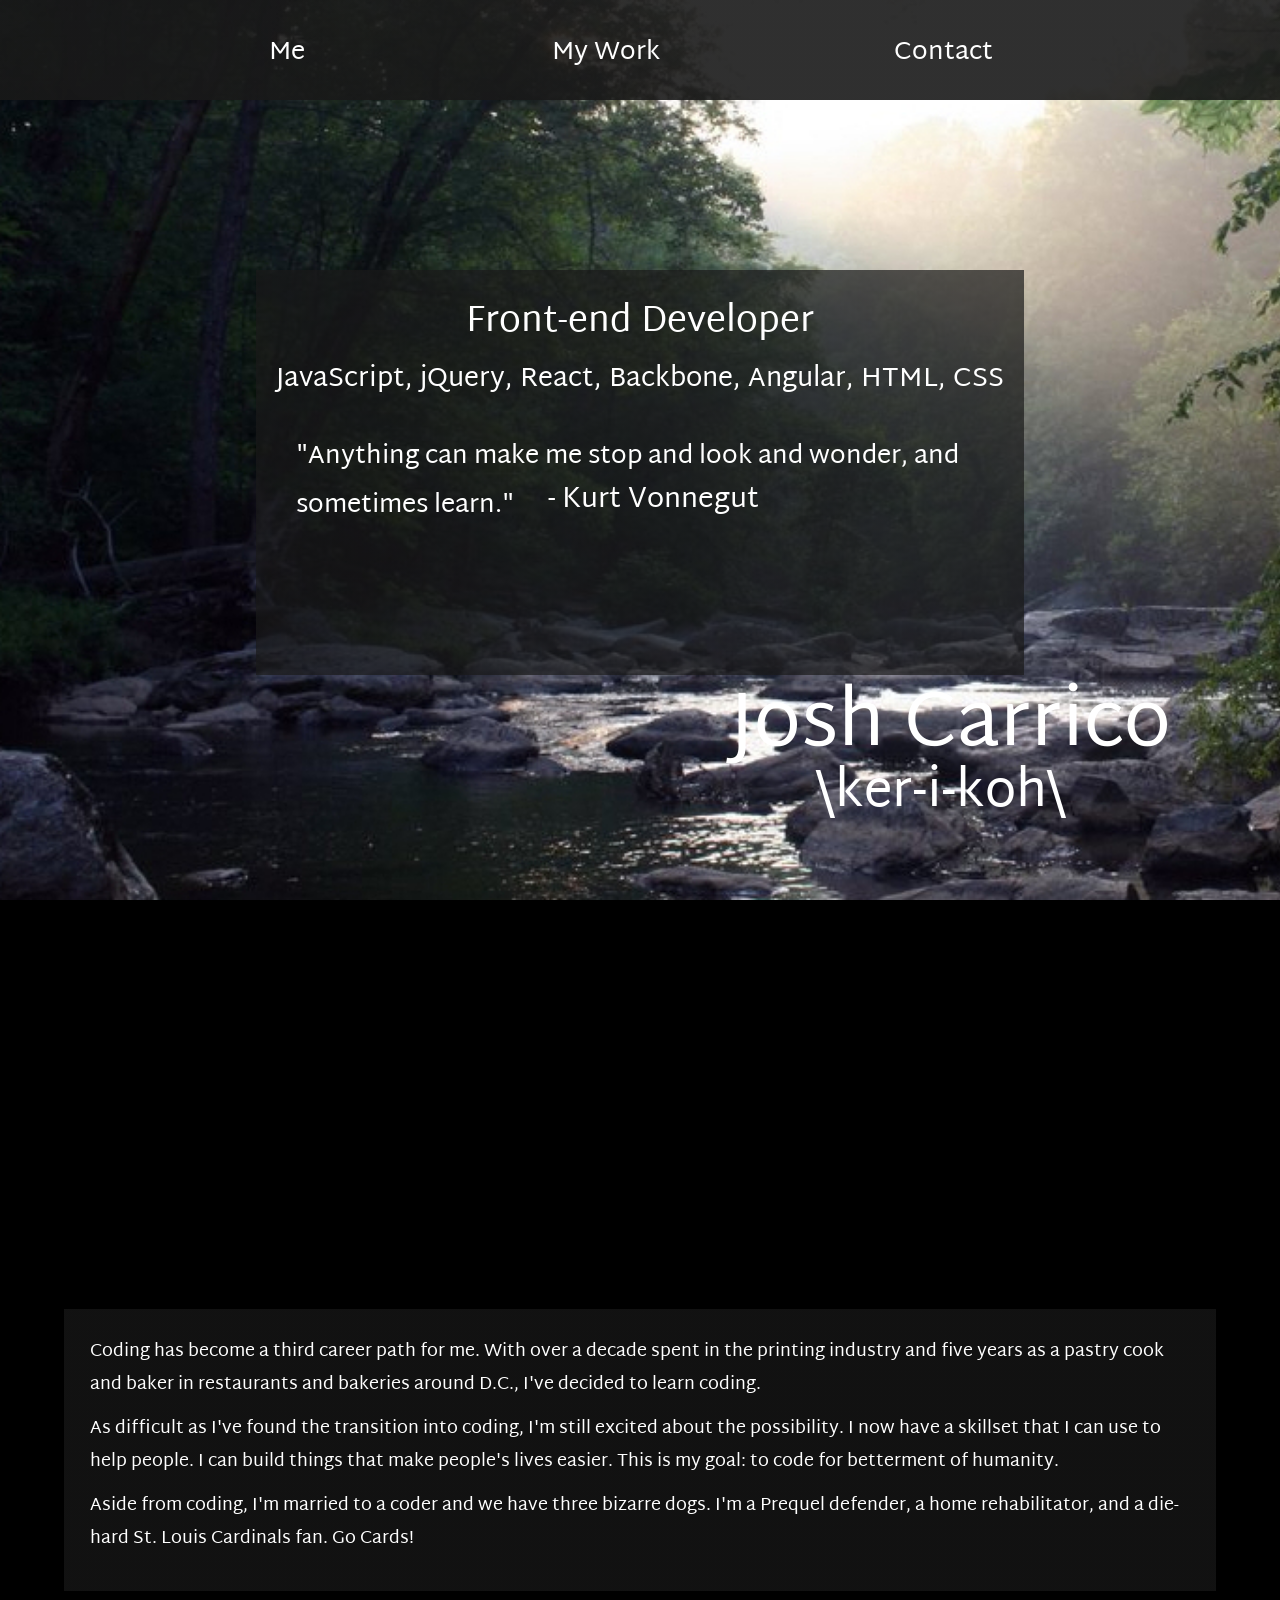
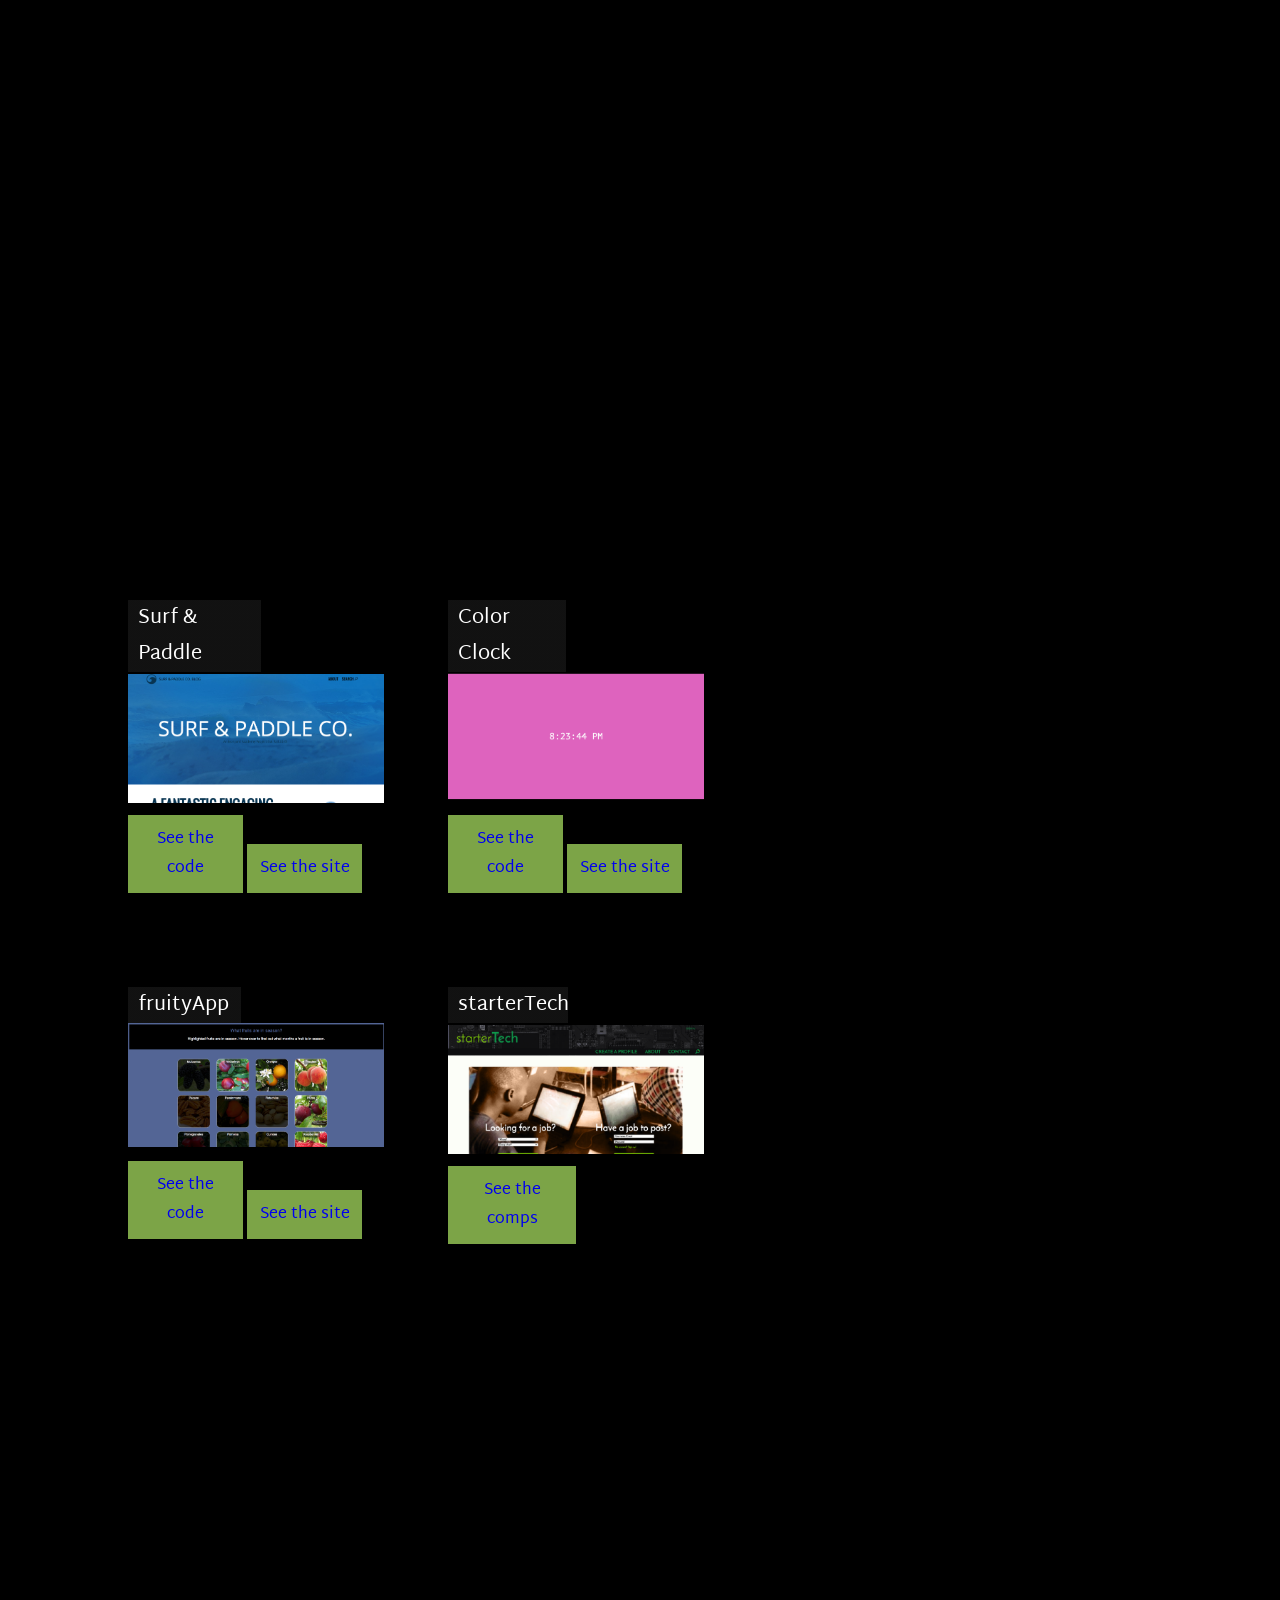
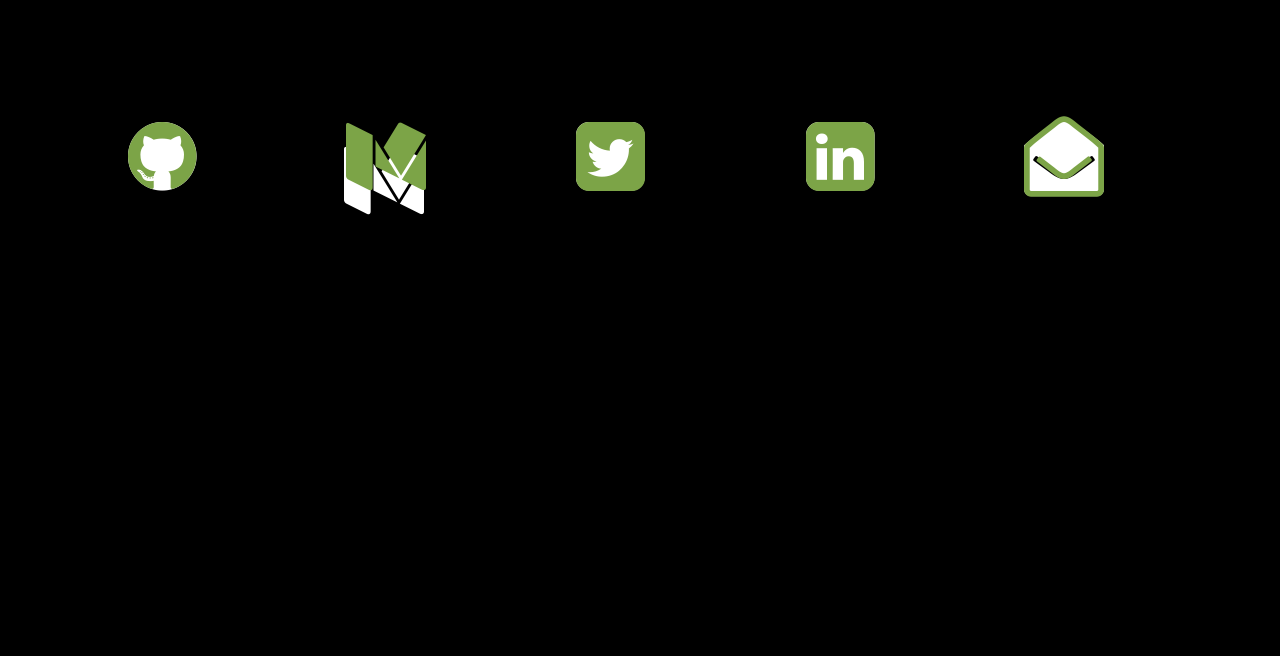
==== commit fd4f82a5: "Adding fruityApp image and links to the portfolio" ====
--- a/index.html
+++ b/index.html
@@ -64,15 +64,15 @@
 					</div>
 				</div>					
 				<div class="project projectbottom projectleft">
-					<p class="projectText projectText3">To Do RPG</p>
-					<image class="projectThumb projectThumb3" src="images/todorpg.png" />
+					<p class="projectText projectText3">fruityApp</p>
+					<image class="projectThumb projectThumb3" src="images/fruityApp.png" />
 					<div class="projectButton projectButton5">
-						<a href="https://github.com/Kazilico/todo-rpg/tree/master/public">
+						<a href="https://github.com/Kazilico/fruityApp">
 							See the code
 						</a>
 					</div>
 					<div class="projectButton projectButton6">
-						<a href="https://github.com/Kazilico/Kazilico.github.io/blob/master/images/todo-rpg.pdf">
+						<a href="http://kazilico.github.io/projects/fruityApp/index.html">
 							See the site
 						</a>
 					</div>
--- a/portfolio.css
+++ b/portfolio.css
@@ -14,6 +14,331 @@
     background-attachment: fixed !important;
     background-color: #000000 !important;
 }
+
+
+.container {
+	width: 100%;
+	height: 100vh;
+	text-decoration: none;
+}
+
+.nav {
+	width: 100%;
+	height: 100px;
+	position: fixed;
+	top: 0px;
+	left: 0px;
+	z-index: 2;
+	background-image: -webkit-linear-gradient(top, rgba(25, 25, 25, 0.9) 0%, rgba(25, 25, 25, 0.9) 100%);
+}
+
+a:link, a:visited {
+	text-decoration: none;
+}
+
+.aboutMe, .myWork, .contact {
+	font-family: 'Martel Sans', sans-serif;
+	position: relative;
+	display: inline-block;
+	top: 30%;
+	font-size: 2vw;
+	color: white;
+	text-decoration: none
+}
+
+.aboutMe {
+	left: 21%;
+}
+
+.myWork {
+	left: 40%;
+}
+
+.contact {
+	left: 58%;
+}
+
+a.aboutMe:hover, a.myWork:hover, a.contact:hover {
+	color: #B9B5A9;
+}
+
+a.aboutMe:focus, a.myWork:focus, a.contact:focus {
+	color: #7CA447;
+}
+
+.fixed {
+	width: 45%;
+	height: 20vh;
+	position: fixed;
+	bottom: 7%;
+	right: -2%;
+	z-index: 1;
+	background-image: -webkit-linear-gradient(top, #FFFFFF 0, rgba(255, 255, 255, 0) 0%, rgba(255, 255, 255, 0) 100%);
+}
+
+.name {
+	position: absolute;
+	font-family: 'Martel Sans', sans-serif, bolder;
+	font-size: 6vw;
+	color: white;
+	text-decoration: none;
+}
+
+.pronunciation {
+	position: absolute;
+	top: 90px;
+	left: 15%;
+	font-family: 'Martel Sans', sans-serif, bolder;
+	font-size: 4vw;
+	color: white;
+	text-decoration: none;
+}
+
+a.name:hover {
+	color: #B9B5A9;
+}
+
+.intro {
+	width: 100%;
+	height: 100vh;
+	position: relative;
+	top: 0px;
+	left: 0px;
+}
+
+.quoteContainer {
+	width: 60%;
+	height: 45vh;
+	position: relative;
+	top: 30%;
+	margin-left: 20%;
+	padding: 20px;
+	z-index: 1;
+	background-image: -webkit-linear-gradient(top, rgba(25, 25, 25, 0.7) 0%, rgba(25, 25, 25, 0.7) 100%);
+}
+
+.quote, .author, .title, .skills {
+	font-family: 'Martel Sans', sans-serif;
+	color: white;
+	z-index: 1;
+}
+
+.title {
+	top: 20px;
+	left: 20px;
+	font-size: 2.8vw;
+	text-align: center
+}
+
+.skills {
+	top: 20px;
+	left: 20px;
+	font-size: 2.1vw;
+	text-align: center;
+}
+
+.quote {
+	position: relative;
+	display: inline;
+	bottom: -30px;
+	left: 20px;
+	font-size: 2.0vw;
+}
+
+.author {
+	position: relative;
+	display: inline;
+	bottom: -25px;
+	left: 50px;
+	font-size: 2.2vw;
+}
+
+.kazilico {
+	width: 100%;
+	height: 100vh;
+	position: relative;
+	top: 0px;
+	left: 0px;
+}
+
+.bioContainer {
+	width: 90%;
+	position: relative;
+	top: 17%;
+	margin-left: 5%;
+	margin-right: 15%;
+	margin-top: 20%;
+	margin-bottom:20%;
+	padding: 2%;
+	z-index: 1;
+	background-image: -webkit-linear-gradient(top, rgba(25, 25, 25, 0.7) 0%, rgba(25, 25, 25, 0.7) 100%);
+}
+
+.bio1, .bio2, .bio3 {
+	font-family: 'Martel Sans', sans-serif;
+	position: relative;
+	display: inline-block;
+	width: 100%;
+	padding-bottom: 1%;
+	left: 0%;
+	font-size: 1.4vw;
+	color: white;
+	z-index: 1;
+}
+
+.links {
+	font-family: 'Martel Sans', sans-serif;
+	position: absolute;
+	display: inline-block;
+	top: 40%;
+	right: 20%;
+	font-size: 35px;
+	color: white;
+	z-index: 1;
+}
+
+.workPage {
+	width: 100%;
+	height: 100vh;
+	position: relative;
+	top: 0px;
+	left: 0px;
+}
+/*
+.activator:hover {
+	width: 150%;
+	-webkit-transition: width 2000;
+	z-index: 1000;
+}
+*/
+.project {
+	position: absolute;
+	display: inline-block;
+	width: 20%;
+	text-decoration: none;
+}
+
+.projecttop {
+	top: 16%;
+}
+
+.projectleft {
+	left: 10%;
+}
+
+.projectbottom {
+	top: 59%;
+}
+
+.projectright {
+	left: 35%;
+}
+
+.projectThumb {
+	width: 100%;
+	position: relative;
+}
+
+.projectThumb1, .projectThumb4 {
+	top: 2px;
+}
+
+.projectText {
+	font-family: 'Martel Sans', sans-serif;
+	position: relative;
+	padding-left: 10px;
+	color: white;
+	font-size: 20px;
+	background-image: -webkit-linear-gradient(top, rgba(25, 25, 25, 0.7) 0%, rgba(25, 25, 25, 0.7) 100%);
+}
+
+.projectText1 {
+	width: 52%;
+}
+
+.projectText2 {
+	width: 46%;
+}
+
+.projectText3 {
+	width: 44%;
+}
+
+.projectText4 {
+	width: 47%;
+}
+
+.projectButton {
+	font-family: 'Martel Sans', sans-serif;
+	position: relative;
+	display: inline-block;
+	margin-top: 10px;
+	padding: 10px;
+	background-color: #7CA447;
+	color: white;
+	text-align: center;
+	text-decoration: none;
+}
+
+.projectButton1, .projectButton2, .projectButton3, .projectButton4, .projectButton5, .projectButton6 {
+	width: 45%;
+}
+
+.projectButton7 {
+	width: 50%;
+}
+
+.contactPage {
+	width: 100%;
+	height: 100vh;
+	position: relative;
+	top: 0px;
+	left: 0px;
+}
+
+.github, .medium, .twitter, .linkedIn, .email {
+	position: absolute;
+	width: 0px;
+	top: 40%;
+}
+
+.github {
+	left: 10%;
+}
+
+.medium {
+	left: 27%;
+}
+
+.twitter {
+	left: 45%;
+}
+
+.linkedIn {
+	left: 63%;
+}
+
+.email {
+	left: 80%;
+}
+
+.fa {
+	position: absolute;
+}
+
+.medium-background {
+	left: -2px;
+	top: 1px;
+}
+
+.fa-stack-5x {
+	color: white;
+}
+
+.fa-stack-4x {
+	color: #7CA447;
+}
+
 
 @media screen and (max-width: 1600px) {
 
